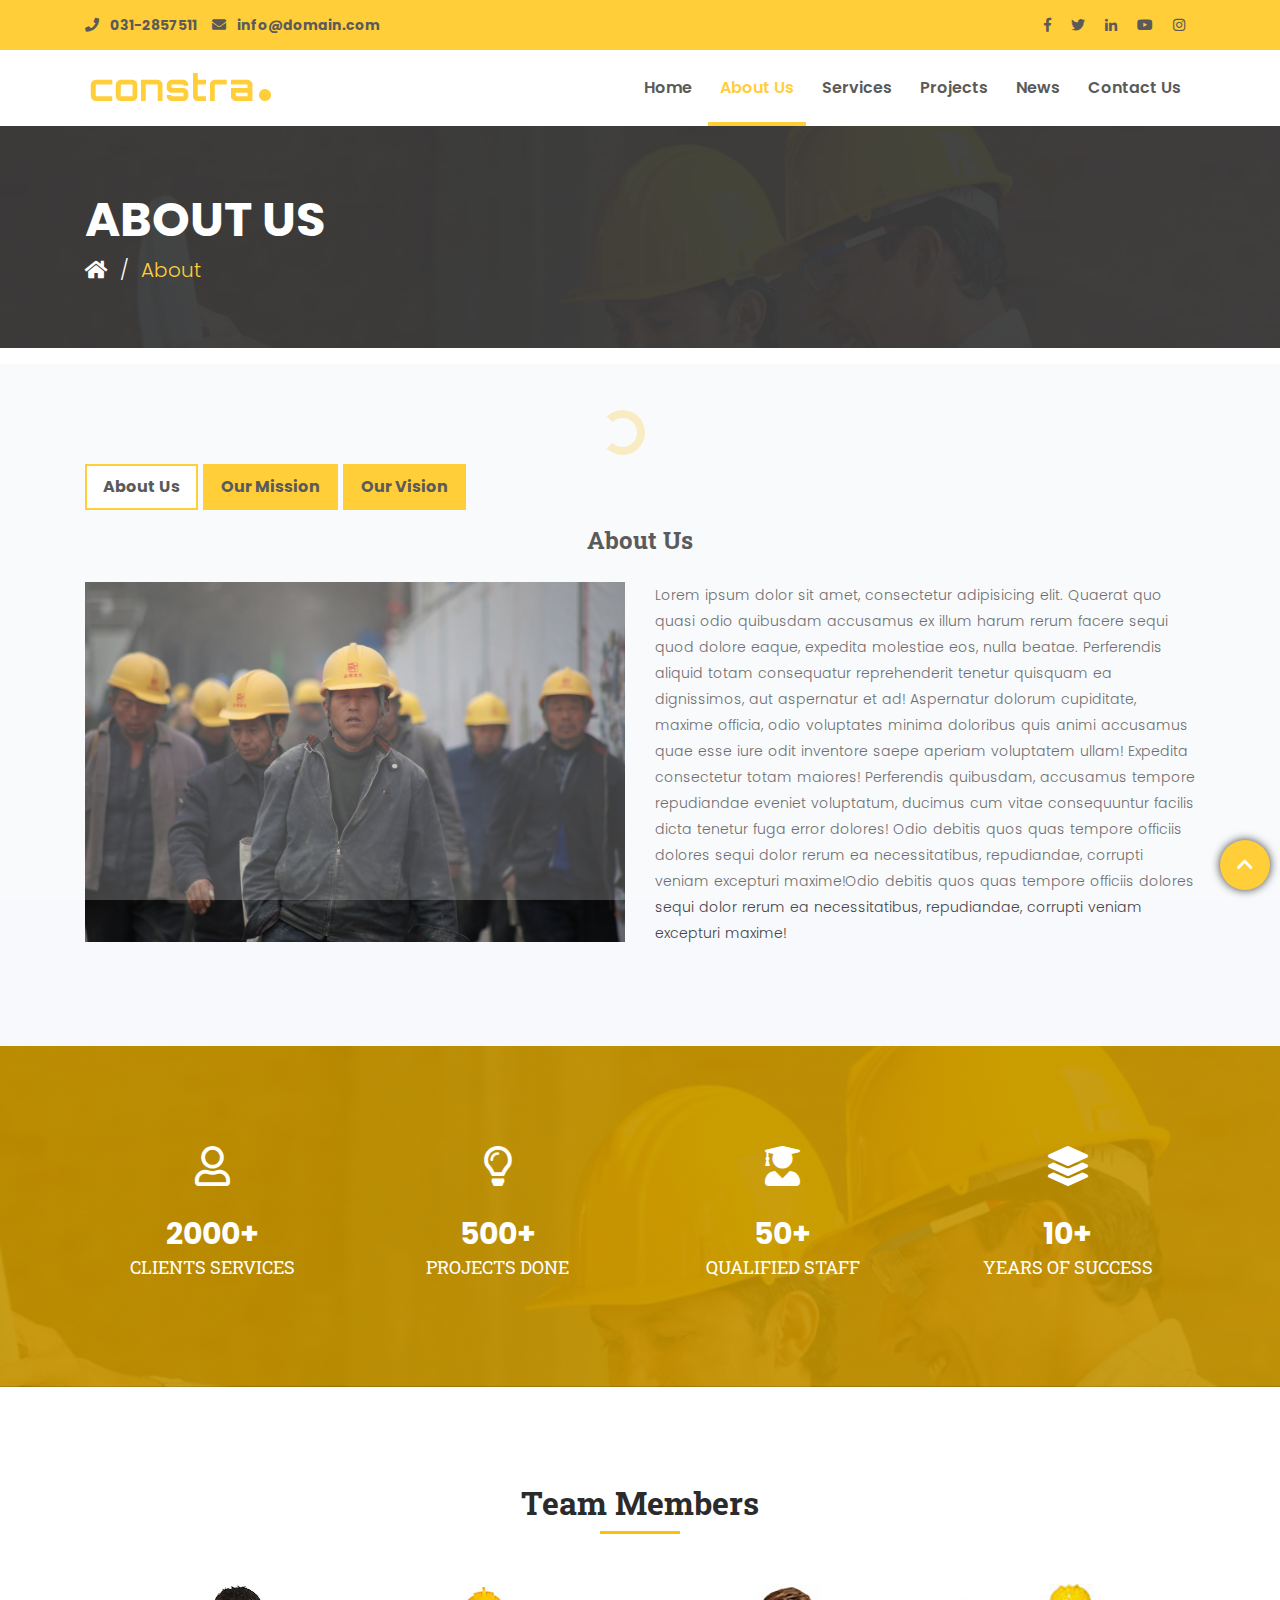
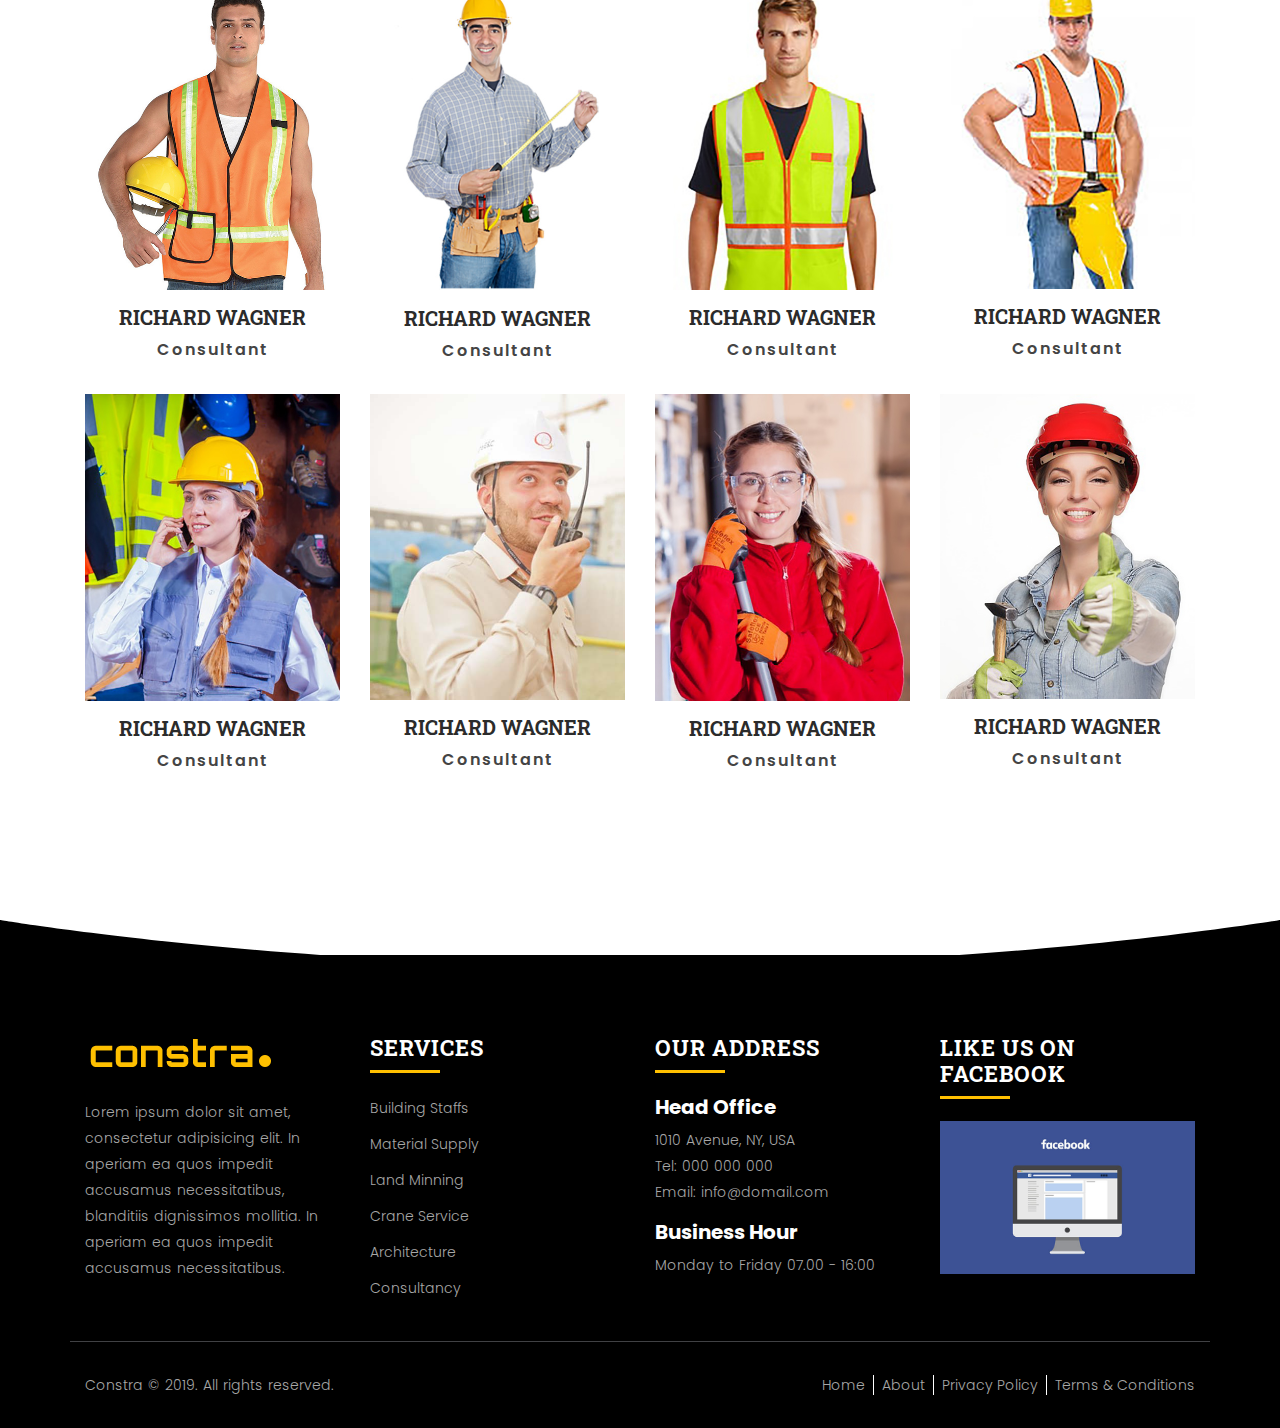
==== about.html @ 356d1ae6 "Upload My Construction Project" ====
<!DOCTYPE html>
<html lang="en">
<head>
	<!-- SITE TITLE -->
	<title>About | Constra - Construction HTML Template</title>
	<!-- Meta -->
	<meta charset="UTF-8">
	<meta http-equiv="X-UA-Compatible" content="IE=edge">
    <meta name="viewport" content="width=device-width, initial-scale=1, shrink-to-fit=no">
	<!-- The above 3 meta tags *must* come first in the head; any other head content must come *after* these tags -->
	<!--Favicon for this site -->
    <link rel="shortcut icon" type="text/css" href="assets/img/favicon.png">
	<!-- smoothbox CSS -->
	<link rel="stylesheet" href="assets/css/smoothbox.css">
    <!-- Latest Bootstrap min CSS -->
	<link rel="stylesheet" href="assets/css/bootstrap.min.css">
	<!-- Font Awesome CSS -->	
	<link rel="stylesheet" href="assets/css/all.min.css">
	<!-- owl.carousel CSS -->	
	<link rel="stylesheet" href="assets/css/owl.carousel.min.css">
	<!-- owl.theme.default CSS -->
	<link rel="stylesheet" href="assets/css/owl.theme.default.min.css">
	<!-- Style CSS -->
	<link rel="stylesheet" href="assets/css/styles.css">
	<!-- Responsive Style CSS -->
	<link rel="stylesheet" href="assets/css/responsive.css">
</head>

<body>
	
	<!-- preloader -->
	<div class="preloader">
		<div class="loader"></div>
	</div>

	<!-- Header Top Start -->
	<div class="header-top">
		<div class="container">
			<div class="row">
				<div class="col-lg-6">
					<div class="contact-top">
						<ul class="nav">
							<li><i class="fas fa-phone"></i> 031-2857511</li>
							<li><i class="fas fa-envelope"></i> info@domain.com</li>
						</ul>
					</div>
				</div>				
				<div class="col-lg-6">
					<div class="social">
						<ul class="nav justify-content-end">
							<li><a href=""><i class="fab fa-facebook-f"></i></a></li>
							<li><a href=""><i class="fab fa-twitter"></i></a></li>
							<li><a href=""><i class="fab fa-linkedin-in"></i></a></li>
							<li><a href=""><i class="fab fa-youtube"></i></a></li>
							<li><a href=""><i class="fab fa-instagram"></i></a></li>
						</ul>
					</div>
				</div>
			</div>
		</div>
	</div>
	<!-- Header Top End -->

	<!-- Start Navbar -->
	<nav class="navbar navbar-expand-lg navbar-light bg-faded site-navigation menu_dropdown">
	 <div class="container">
		  <a class="navbar-brand" href="#"><img src="assets/img/logo.png" alt=""></a>
		  <button class="navbar-toggler" type="button" data-toggle="collapse" data-target="#navbarSupportedContent" aria-controls="navbarSupportedContent" aria-expanded="false" aria-label="Toggle navigation">
		    <span class="navbar-toggler-icon"></span>
		  </button>

		  <div class="collapse navbar-collapse justify-content-end" id="navbarSupportedContent">
		    <ul class="navbar-nav ml-auto">
				<li class="nav-item"><a class="nav-link" href="index.html">Home</a></li>
				<li class="nav-item"><a class="nav-link" href="about.html">About Us</a></li>
				<li class="nav-item"><a class="nav-link" href="service.html">Services</a></li>
				<li class="nav-item"><a class="nav-link" href="projects.html">Projects</a></li>
				<!-- <li class="nav-item dropdown">
			        <a class="nav-link dropdown-toggle" href="portfolio.html" id="navbarDropdown" role="button" data-toggle="dropdown" aria-haspopup="true" aria-expanded="false">Portfolio</a>
			        <div class="dropdown-menu" aria-labelledby="navbarDropdown">
			          	<a class="dropdown-item" href="teacher.html">Teachers</a>
			            <div class="dropdown-divider"></div>
			            <a class="dropdown-item" href="faq.html">FAQ</a>
			            <div class="dropdown-divider"></div>
			            <a class="dropdown-item" href="testimonial.html">Testimonials</a>
			        </div>
			    </li> -->				  
				<li class="nav-item"><a class="nav-link" href="blog.html">News</a></li>
				<li class="nav-item"><a class="nav-link" href="contact.html">Contact Us</a></li>
		    </ul>
		  </div>
		</div>
	</nav>     
	<!-- End Navbar -->

	<!-- Page header banner section start -->
	<section id="header">
		<div class="header-overlay">
			<div class="container">
				<div class="breadcrumb-text">
					<h2>About Us</h2>
				</div><!-- /.end of breadcrumb-text -->
				<ol id="breadcrumb" class="breadcrumb">
					<li><a href="index.html"><i class="fas fa-home"></i></a></li>
					<li class="separator"> /</li>
					<li class="active">About</li>
				</ol>
			</div><!-- /.end of container -->
		</div><!-- /.end of overlay -->
	</section><!-- /#end of banner section -->
	<!-- Page header banner section end -->

	<section class="about-pills">
		<div class="container">
			<ul class="nav nav-pills mb-3 text-center" id="pills-tab" role="tablist">
			  <li class="nav-item">
			    <a class="nav-link active" id="pills-home-tab" data-toggle="pill" href="#pills-home" role="tab" aria-controls="pills-home" aria-selected="true">About Us</a>
			  </li>
			  <li class="nav-item">
			    <a class="nav-link" id="pills-profile-tab" data-toggle="pill" href="#pills-profile" role="tab" aria-controls="pills-profile" aria-selected="false">Our Mission</a>
			  </li>
			  <li class="nav-item">
			    <a class="nav-link" id="pills-contact-tab" data-toggle="pill" href="#pills-contact" role="tab" aria-controls="pills-contact" aria-selected="false">Our Vision</a>
			  </li>
			</ul>
			<div class="tab-content" id="pills-tabContent">
			  <div class="tab-pane fade show active" id="pills-home" role="tabpanel" aria-labelledby="pills-home-tab">
			  	<h3>About Us</h3>
			  	<div class="row">			  		
			  		<div class="col-lg-6">
			  			<div class="about-img">
			  				<img src="assets/img/bg1.jpg" alt="" class="img-fluid">
			  			</div>
			  		</div>
			  		<div class="col-lg-6">
			  			<div class="about-content">
			  				<p>Lorem ipsum dolor sit amet, consectetur adipisicing elit. Quaerat quo quasi odio quibusdam accusamus ex illum harum rerum facere sequi quod dolore eaque, expedita molestiae eos, nulla beatae. Perferendis aliquid totam consequatur reprehenderit tenetur quisquam ea dignissimos, aut aspernatur et ad! Aspernatur dolorum cupiditate, maxime officia, odio voluptates minima doloribus quis animi accusamus quae esse iure odit inventore saepe aperiam voluptatem ullam! Expedita consectetur totam maiores! Perferendis quibusdam, accusamus tempore repudiandae eveniet voluptatum, ducimus cum vitae consequuntur facilis dicta tenetur fuga error dolores! Odio debitis quos quas tempore officiis dolores sequi dolor rerum ea necessitatibus, repudiandae, corrupti veniam excepturi maxime!Odio debitis quos quas tempore officiis dolores sequi dolor rerum ea necessitatibus, repudiandae, corrupti veniam excepturi maxime!</p>
			  			</div>
			  		</div>
			  	</div>			  	
			  </div>
			  <div class="tab-pane fade" id="pills-profile" role="tabpanel" aria-labelledby="pills-profile-tab">
			  	<h3>Our Mission</h3>
			  	<div class="row">			  		
			  		<div class="col-lg-6">
			  			<div class="about-img">
			  				<img src="assets/img/bg2.jpg" alt="" class="img-fluid">
			  			</div>
			  		</div>
			  		<div class="col-lg-6">
			  			<div class="about-content">
			  				<p>Lorem ipsum dolor sit amet, consectetur adipisicing elit. Quaerat quo quasi odio quibusdam accusamus ex illum harum rerum facere sequi quod dolore eaque, expedita molestiae eos, nulla beatae. Perferendis aliquid totam consequatur reprehenderit tenetur quisquam ea dignissimos, aut aspernatur et ad! Aspernatur dolorum cupiditate, maxime officia, odio voluptates minima doloribus quis animi accusamus quae esse iure odit inventore saepe aperiam voluptatem ullam! Expedita consectetur totam maiores! Perferendis quibusdam, accusamus tempore repudiandae eveniet voluptatum, ducimus cum vitae consequuntur facilis dicta tenetur fuga error dolores! Odio debitis quos quas tempore officiis dolores sequi dolor rerum ea necessitatibus, repudiandae, corrupti veniam excepturi maxime!Odio debitis quos quas tempore officiis dolores sequi dolor rerum ea necessitatibus, repudiandae, corrupti veniam excepturi maxime!</p>
			  			</div>
			  		</div>
			  	</div>	
			  </div>
			  <div class="tab-pane fade" id="pills-contact" role="tabpanel" aria-labelledby="pills-contact-tab">
			  	<h3>Our Vision</h3>
			  	<div class="row">			  		
			  		<div class="col-lg-6">
			  			<div class="about-img">
			  				<img src="assets/img/bg3.jpg" alt="" class="img-fluid">
			  			</div>
			  		</div>
			  		<div class="col-lg-6">
			  			<div class="about-content">
			  				<p>Lorem ipsum dolor sit amet, consectetur adipisicing elit. Quaerat quo quasi odio quibusdam accusamus ex illum harum rerum facere sequi quod dolore eaque, expedita molestiae eos, nulla beatae. Perferendis aliquid totam consequatur reprehenderit tenetur quisquam ea dignissimos, aut aspernatur et ad! Aspernatur dolorum cupiditate, maxime officia, odio voluptates minima doloribus quis animi accusamus quae esse iure odit inventore saepe aperiam voluptatem ullam! Expedita consectetur totam maiores! Perferendis quibusdam, accusamus tempore repudiandae eveniet voluptatum, ducimus cum vitae consequuntur facilis dicta tenetur fuga error dolores! Odio debitis quos quas tempore officiis dolores sequi dolor rerum ea necessitatibus, repudiandae, corrupti veniam excepturi maxime!Odio debitis quos quas tempore officiis dolores sequi dolor rerum ea necessitatibus, repudiandae, corrupti veniam excepturi maxime!</p>
			  			</div>
			  		</div>
			  	</div>
			  </div>
			</div>
		</div>	
	</section>

	<div class="counters">
		<div class="container">
			<div class="row">
				<div class="col-lg-3">
					<div class="single-counter text-center">
						<p><i class="far fa-user"></i></p>
						<span class="counter">2000</span><span>+</span>
						<h3>Clients Services</h3>						
					</div>
				</div>
				<div class="col-lg-3">
					<div class="single-counter text-center">
						<p><i class="far fa-lightbulb"></i></p>
						<span class="counter">500</span><span>+</span>
						<h3>projects done</h3>						
					</div>
				</div>
				<div class="col-lg-3">
					<div class="single-counter text-center">
						<p><i class="fas fa-user-graduate"></i></p>
						<span class="counter">50</span><span>+</span>
						<h3>Qualified Staff</h3>						
					</div>
				</div>
				<div class="col-lg-3">
					<div class="single-counter text-center">
						<p><i class="fas fa-layer-group"></i></p>
						<span class="counter">10</span><span>+</span>
						<h3>years of success</h3>						
					</div>
				</div>
			</div>
		</div>
	</div>

	<section class="team-member">
		<div class="container">
			<div class="section-head text-center">
                <h1>Team Members</h1>
            </div>
			<div class="row">
				<div class="col-lg-3">
					<div class="single-team-member">
						<img src="assets/img/member-1.jpg" alt="Team Member Image" class="img-fluid">
						<div class="member-content text-center">
							<h3>Richard Wagner</h3>
							<span>Consultant</span>
						</div>
					</div>
				</div>
				<div class="col-lg-3">
					<div class="single-team-member">
						<img src="assets/img/member-2.jpg" alt="Team Member Image" class="img-fluid">
						<div class="member-content text-center">
							<h3>Richard Wagner</h3>
							<span>Consultant</span>
						</div>
					</div>
				</div>
				<div class="col-lg-3">
					<div class="single-team-member">
						<img src="assets/img/member-3.jpg" alt="Team Member Image" class="img-fluid">
						<div class="member-content text-center">
							<h3>Richard Wagner</h3>
							<span>Consultant</span>
						</div>
					</div>
				</div>
				<div class="col-lg-3">
					<div class="single-team-member">
						<img src="assets/img/member-4.jpg" alt="Team Member Image" class="img-fluid">
						<div class="member-content text-center">
							<h3>Richard Wagner</h3>
							<span>Consultant</span>
						</div>
					</div>
				</div>
				<div class="col-lg-3">
					<div class="single-team-member">
						<img src="assets/img/member-5.jpg" alt="Team Member Image" class="img-fluid">
						<div class="member-content text-center">
							<h3>Richard Wagner</h3>
							<span>Consultant</span>
						</div>
					</div>
				</div>
				<div class="col-lg-3">
					<div class="single-team-member">
						<img src="assets/img/member-6.jpg" alt="Team Member Image" class="img-fluid">
						<div class="member-content text-center">
							<h3>Richard Wagner</h3>
							<span>Consultant</span>
						</div>
					</div>
				</div>
				<div class="col-lg-3">
					<div class="single-team-member">
						<img src="assets/img/member-7.jpg" alt="Team Member Image" class="img-fluid">
						<div class="member-content text-center">
							<h3>Richard Wagner</h3>
							<span>Consultant</span>
						</div>
					</div>
				</div>
				<div class="col-lg-3">
					<div class="single-team-member">
						<img src="assets/img/member-8.jpg" alt="Team Member Image" class="img-fluid">
						<div class="member-content text-center">
							<h3>Richard Wagner</h3>
							<span>Consultant</span>
						</div>
					</div>
				</div>
			</div>
		</div>
	</section>

	<!-- Start Footer-->
	<section class="fff">
		<div class="f-top-svg"><svg xmlns="http://www.w3.org/2000/svg" class="cls-2" viewBox="0 0 1920 60"><path id="Path_52" data-name="Path 52" class="cls-1" d="M1920,70H0V0S417,70,960,70,1920,0,1920,0Z"></path></svg></div>
		<footer id="footer">
			<div class="container">
				<div class="row">
					<div class="col-lg-3">
						<div class="widget">
							<div class="footer-about">
								<img src="assets/img/logo.png" class="img-fluid" alt="Footer Logo">	
								<p>Lorem ipsum dolor sit amet, consectetur adipisicing elit. In aperiam ea quos impedit accusamus necessitatibus, blanditiis dignissimos mollitia. In aperiam ea quos impedit accusamus necessitatibus.</p>			
							</div>
						</div>
					</div>
					<div class="col-lg-3">
						<div class="widget">
							<h2 class="widget-title">Services</h2>
							<div class="footer-menu">
								<ul class="nav flex-column">
									<li class="nav-item">
										<a class="nav-link" href="single-service.html">Building Staffs</a>
									</li>
									<li class="nav-item">
										<a class="nav-link" href="single-service.html">Material Supply</a>
									</li>
									<li class="nav-item">
										<a class="nav-link" href="single-service.html">Land Minning</a>
									</li>
									<li class="nav-item">
										<a class="nav-link" href="single-service.html">Crane Service</a>
									</li>
									<li class="nav-item">
										<a class="nav-link" href="single-service.html">Architecture</a>
									</li>
									<li class="nav-item">
										<a class="nav-link" href="single-service.html">Consultancy</a>
									</li>
								</ul>
							</div>
						</div>
					</div>
					<div class="col-lg-3">
						<div class="widget">
							<h2 class="widget-title">Our Address</h2>
							<div class="footer-address">
								<h4>Head Office</h4>
								<p>1010 Avenue, NY, USA</p>
								<p>Tel: 000 000 000</p>
								<p>Email: info@domail.com</p>
								<h4 class="hour">Business Hour</h4>
								<p>Monday to Friday 07.00 - 16:00</p>
							</div>
						</div>
					</div>
					<div class="col-lg-3">
						<div class="widget">
							<h2 class="widget-title">Like Us On Facebook</h2>
							<div class="footer-events">
								<img src="assets/img/Facebook-page.jpg" alt="" class="img-fluid">
							</div>
							
						</div>
					</div>
				</div>
			</div>
			<div class="copyright">
				<div class="container">
					<div class="row">
						<div class="col-lg-6">
							<p>Constra © 2019. All rights reserved.</p>
						</div>
						<div class="col-lg-6 ml-0">
							<div class="footer-nav">
								<ul class="nav justify-content-end">
									<li><a href="index.html">Home</a></li>
									<li><a href="about.html">About</a></li>
									<li><a href="">Privacy Policy</a></li>
									<li class="last"><a href="">Terms & Conditions</a></li>
								</ul>
							</div>
						</div>
					</div>
				</div>
			</div>
		</footer>
	</section>
	<!-- End Footer-->

	<!-- Scroll Top-->
	<a href="#back-top" class="go-top"><i class="fas fa-chevron-up"></i></a>

	<!-- jQuery -->
	<script src="assets/js/jquery-2.2.4.min.js"></script>
	<!-- Latest compiled and minified Bootstrap -->
	<script src="assets/js/bootstrap.min.js"></script>
	<!-- js-owl.carousel -->
	<script src="assets/js/owl.carousel.min.js"></script>
	<!-- smoothbox js -->
	<script src="assets/js/smoothbox.jquery2.js"></script>
	<!-- js-counterup -->
	<script src="assets/js/jquery.counterup.min.js"></script>
	<!-- js-counterup waypoints -->
	<script src="assets/js/jquery.waypoints.min.js"></script>
	<!-- scripts js -->
	<script src="assets/js/scripts.js"></script>

</body>
</html>
---- assets/css/smoothbox.css ----
body, html {
    height:100%;
    width:100%;
}
.sb-prev:focus, .sb-next:focus, .sb-cancel:focus {
    outline: none;
    outline-offset: 0;
    text-decoration: none;
}
/* wrapper */
.smoothbox {
    position: fixed;
    top:0;
    left:0;
    background:rgb(0,0,0);
    background: rgba(0, 0, 0, 0.9);
    height:100%;
    width:100%;
    z-index: 99999;
}
/* wrapper after loading */
.sb-load {
    background:none;
}
/* vertical centering */
.smoothbox-table {
    top:0;
    height:100%;
    width:100%;
    display:table;
}
.smoothbox-centering {
    display:table-cell;
    vertical-align:middle;
    top:0;
    height:100%;
    width:100%;
}
/* horizontal centering & sizing */
.smoothbox-sizing {
    display:none;
    position: relative;
    margin: 0 auto;
    padding: 0px;
    width: 80%;
}
/* item wrapper */
.sb-items {
    margin: 0 auto;
    width: auto;
    padding: 0;
    list-style: none;    
    border-radius: 2px;
    display: table;
}
.sb-items:after {
    content: "";
    display: block;
    clear: both;
    visibility: hidden;
    line-height: 0;
    height: 0;
}
/* items */
.sb-item {
    left: 0;
    top:0;
    width: 100%;
    max-height: 80%;
    float: left;
    margin-right: -100%;
    position: relative;
    zoom: 1;
    border-radius: 2px;
    box-shadow: 0px 0px 0px 5px rgba(0, 0, 0, 1), 0px 0px 0px 6px #292929;
    -webkit-backface-visibility: hidden;
    -webkit-transition: all .4s ease-out;
    -moz-transition:all .4s ease-out;
    transition: all .4s ease-out;
}

.no-trans {
    -webkit-transition:none;
    -moz-transition:none;
    transition:none;
}

.sb-item img {
    max-width: 100%;
    max-height: 100%;
    display: block;
    border-radius: 2px;
    position: relative;
}
/* forward animation */
.sb-item-ani {
    top: 400px;
    opacity:0;
    -webkit-transform:scale(.5)rotate(25deg);
    -moz-transform:scale(.5)rotate(25deg);
    transform:scale(.5)rotate(25deg);
	-o-transform:scale(.5)rotate(25deg);
	-ms-transform:scale(.5)rotate(25deg);
}
/* back animation */
.sb-item-ani2 {
    top:400px;
    -webkit-transform:scale(.5) rotate(25deg);
    -moz-transform:scale(.5) rotate(25deg);
    transform:scale(.5) rotate(25deg);
	-o-transform:scale(.5) rotate(25deg);
	-ms-transform:scale(.5) rotate(25deg);
    opacity:0;
}
.sb-caption {
    position: absolute;
    bottom: 0px;
    width: 100%;
    background: rgb(0,0,0);
    background: rgba(0, 0, 0, 0.7);
    color: #fff;
    text-transform: capitalize;
    padding: 15px;
    line-height: 22px;
    box-sizing: border-box;
    -moz-box-sizing: border-box;
    z-index: 1;
    text-align: center;
    font-size: 14px;
    -ms-filter: "progid:DXImageTransform.Microsoft.Alpha(Opacity=80)";
    font-weight: 600;
}
/* buttons */
.sb-nav {
    position:absolute;
    top: 10px;
    width: 100%;
    margin: 0 auto;
    display: none;
    z-index: 10;
    text-align: center;
    opacity: .5;
    -ms-filter: "progid:DXImageTransform.Microsoft.Alpha(Opacity=50)";
    filter: alpha(opacity=50);
    font-size: 0;
    -webkit-transition:all .15s ease-out;
    -moz-transition:all .15s ease-out;
    transition:all .15s ease-out;
	-o-transition:all .15s ease-out;
	-ms-transition:all .15s ease-out;
    zoom:1;
}
.sb-nav:hover {
    opacity:1;
    -ms-filter: "progid:DXImageTransform.Microsoft.Alpha(Opacity=100)";
    filter: alpha(opacity=100);
}

.sb-prev, .sb-next, .sb-cancel {
    display: inline-block;
    background:rgb(0,0,0);
    background: rgba(0, 0, 0, 0.9);
    position: relative;
    zoom:1;
    outline:none;
    margin-right:1px;
    color: #fff!important;
    width: 50px;
    height: 35px;
    text-align: center;
    text-decoration: none;
    font-size: 21px;
    font-weight: bold;
    line-height: 33px;
    -webkit-transition:all .15s ease-out;
    -moz-transition:all .15s ease-out;
    transition:all .15s ease-out;
	-o-transition:all .15s ease-out;
	-ms-transition:all .15s ease-out;
}
.sb-prev {border-radius: 15px 0 0 15px;}
.sb-next {border-radius: 0 15px 15px 0;}
.sb-nav a:hover {
    background: #fff;
    color: #000!important;
	text-decoration: none;
}
.sb-cancel:hover {
    background:#820001;
}
@media (max-width:480px){
	.sb-caption {
		bottom: -125px;
		padding: 1em;
	}
}
@media (max-width:320px){
	.sb-caption {
		font-size: 12px;
	}
}
---- assets/css/all.min.css ----
/*!
 * Font Awesome Free 5.3.1 by @fontawesome - https://fontawesome.com
 * License - https://fontawesome.com/license/free (Icons: CC BY 4.0, Fonts: SIL OFL 1.1, Code: MIT License)
 */
.fa,.fab,.fal,.far,.fas{-moz-osx-font-smoothing:grayscale;-webkit-font-smoothing:antialiased;display:inline-block;font-style:normal;font-variant:normal;text-rendering:auto;line-height:1}.fa-lg{font-size:1.33333em;line-height:.75em;vertical-align:-.0667em}.fa-xs{font-size:.75em}.fa-sm{font-size:.875em}.fa-1x{font-size:1em}.fa-2x{font-size:2em}.fa-3x{font-size:3em}.fa-4x{font-size:4em}.fa-5x{font-size:5em}.fa-6x{font-size:6em}.fa-7x{font-size:7em}.fa-8x{font-size:8em}.fa-9x{font-size:9em}.fa-10x{font-size:10em}.fa-fw{text-align:center;width:1.25em}.fa-ul{list-style-type:none;margin-left:2.5em;padding-left:0}.fa-ul>li{position:relative}.fa-li{left:-2em;position:absolute;text-align:center;width:2em;line-height:inherit}.fa-border{border:.08em solid #eee;border-radius:.1em;padding:.2em .25em .15em}.fa-pull-left{float:left}.fa-pull-right{float:right}.fa.fa-pull-left,.fab.fa-pull-left,.fal.fa-pull-left,.far.fa-pull-left,.fas.fa-pull-left{margin-right:.3em}.fa.fa-pull-right,.fab.fa-pull-right,.fal.fa-pull-right,.far.fa-pull-right,.fas.fa-pull-right{margin-left:.3em}.fa-spin{animation:fa-spin 2s infinite linear}.fa-pulse{animation:fa-spin 1s infinite steps(8)}@keyframes fa-spin{0%{transform:rotate(0deg)}to{transform:rotate(1turn)}}.fa-rotate-90{-ms-filter:"progid:DXImageTransform.Microsoft.BasicImage(rotation=1)";transform:rotate(90deg)}.fa-rotate-180{-ms-filter:"progid:DXImageTransform.Microsoft.BasicImage(rotation=2)";transform:rotate(180deg)}.fa-rotate-270{-ms-filter:"progid:DXImageTransform.Microsoft.BasicImage(rotation=3)";transform:rotate(270deg)}.fa-flip-horizontal{-ms-filter:"progid:DXImageTransform.Microsoft.BasicImage(rotation=0, mirror=1)";transform:scaleX(-1)}.fa-flip-vertical{transform:scaleY(-1)}.fa-flip-horizontal.fa-flip-vertical,.fa-flip-vertical{-ms-filter:"progid:DXImageTransform.Microsoft.BasicImage(rotation=2, mirror=1)"}.fa-flip-horizontal.fa-flip-vertical{transform:scale(-1)}:root .fa-flip-horizontal,:root .fa-flip-vertical,:root .fa-rotate-90,:root .fa-rotate-180,:root .fa-rotate-270{-webkit-filter:none;filter:none}.fa-stack{display:inline-block;height:2em;line-height:2em;position:relative;vertical-align:middle;width:2em}.fa-stack-1x,.fa-stack-2x{left:0;position:absolute;text-align:center;width:100%}.fa-stack-1x{line-height:inherit}.fa-stack-2x{font-size:2em}.fa-inverse{color:#fff}.fa-500px:before{content:"\f26e"}.fa-accessible-icon:before{content:"\f368"}.fa-accusoft:before{content:"\f369"}.fa-ad:before{content:"\f641"}.fa-address-book:before{content:"\f2b9"}.fa-address-card:before{content:"\f2bb"}.fa-adjust:before{content:"\f042"}.fa-adn:before{content:"\f170"}.fa-adversal:before{content:"\f36a"}.fa-affiliatetheme:before{content:"\f36b"}.fa-air-freshener:before{content:"\f5d0"}.fa-algolia:before{content:"\f36c"}.fa-align-center:before{content:"\f037"}.fa-align-justify:before{content:"\f039"}.fa-align-left:before{content:"\f036"}.fa-align-right:before{content:"\f038"}.fa-alipay:before{content:"\f642"}.fa-allergies:before{content:"\f461"}.fa-amazon:before{content:"\f270"}.fa-amazon-pay:before{content:"\f42c"}.fa-ambulance:before{content:"\f0f9"}.fa-american-sign-language-interpreting:before{content:"\f2a3"}.fa-amilia:before{content:"\f36d"}.fa-anchor:before{content:"\f13d"}.fa-android:before{content:"\f17b"}.fa-angellist:before{content:"\f209"}.fa-angle-double-down:before{content:"\f103"}.fa-angle-double-left:before{content:"\f100"}.fa-angle-double-right:before{content:"\f101"}.fa-angle-double-up:before{content:"\f102"}.fa-angle-down:before{content:"\f107"}.fa-angle-left:before{content:"\f104"}.fa-angle-right:before{content:"\f105"}.fa-angle-up:before{content:"\f106"}.fa-angry:before{content:"\f556"}.fa-angrycreative:before{content:"\f36e"}.fa-angular:before{content:"\f420"}.fa-ankh:before{content:"\f644"}.fa-app-store:before{content:"\f36f"}.fa-app-store-ios:before{content:"\f370"}.fa-apper:before{content:"\f371"}.fa-apple:before{content:"\f179"}.fa-apple-alt:before{content:"\f5d1"}.fa-apple-pay:before{content:"\f415"}.fa-archive:before{content:"\f187"}.fa-archway:before{content:"\f557"}.fa-arrow-alt-circle-down:before{content:"\f358"}.fa-arrow-alt-circle-left:before{content:"\f359"}.fa-arrow-alt-circle-right:before{content:"\f35a"}.fa-arrow-alt-circle-up:before{content:"\f35b"}.fa-arrow-circle-down:before{content:"\f0ab"}.fa-arrow-circle-left:before{content:"\f0a8"}.fa-arrow-circle-right:before{content:"\f0a9"}.fa-arrow-circle-up:before{content:"\f0aa"}.fa-arrow-down:before{content:"\f063"}.fa-arrow-left:before{content:"\f060"}.fa-arrow-right:before{content:"\f061"}.fa-arrow-up:before{content:"\f062"}.fa-arrows-alt:before{content:"\f0b2"}.fa-arrows-alt-h:before{content:"\f337"}.fa-arrows-alt-v:before{content:"\f338"}.fa-assistive-listening-systems:before{content:"\f2a2"}.fa-asterisk:before{content:"\f069"}.fa-asymmetrik:before{content:"\f372"}.fa-at:before{content:"\f1fa"}.fa-atlas:before{content:"\f558"}.fa-atom:before{content:"\f5d2"}.fa-audible:before{content:"\f373"}.fa-audio-description:before{content:"\f29e"}.fa-autoprefixer:before{content:"\f41c"}.fa-avianex:before{content:"\f374"}.fa-aviato:before{content:"\f421"}.fa-award:before{content:"\f559"}.fa-aws:before{content:"\f375"}.fa-backspace:before{content:"\f55a"}.fa-backward:before{content:"\f04a"}.fa-balance-scale:before{content:"\f24e"}.fa-ban:before{content:"\f05e"}.fa-band-aid:before{content:"\f462"}.fa-bandcamp:before{content:"\f2d5"}.fa-barcode:before{content:"\f02a"}.fa-bars:before{content:"\f0c9"}.fa-baseball-ball:before{content:"\f433"}.fa-basketball-ball:before{content:"\f434"}.fa-bath:before{content:"\f2cd"}.fa-battery-empty:before{content:"\f244"}.fa-battery-full:before{content:"\f240"}.fa-battery-half:before{content:"\f242"}.fa-battery-quarter:before{content:"\f243"}.fa-battery-three-quarters:before{content:"\f241"}.fa-bed:before{content:"\f236"}.fa-beer:before{content:"\f0fc"}.fa-behance:before{content:"\f1b4"}.fa-behance-square:before{content:"\f1b5"}.fa-bell:before{content:"\f0f3"}.fa-bell-slash:before{content:"\f1f6"}.fa-bezier-curve:before{content:"\f55b"}.fa-bible:before{content:"\f647"}.fa-bicycle:before{content:"\f206"}.fa-bimobject:before{content:"\f378"}.fa-binoculars:before{content:"\f1e5"}.fa-birthday-cake:before{content:"\f1fd"}.fa-bitbucket:before{content:"\f171"}.fa-bitcoin:before{content:"\f379"}.fa-bity:before{content:"\f37a"}.fa-black-tie:before{content:"\f27e"}.fa-blackberry:before{content:"\f37b"}.fa-blender:before{content:"\f517"}.fa-blind:before{content:"\f29d"}.fa-blogger:before{content:"\f37c"}.fa-blogger-b:before{content:"\f37d"}.fa-bluetooth:before{content:"\f293"}.fa-bluetooth-b:before{content:"\f294"}.fa-bold:before{content:"\f032"}.fa-bolt:before{content:"\f0e7"}.fa-bomb:before{content:"\f1e2"}.fa-bone:before{content:"\f5d7"}.fa-bong:before{content:"\f55c"}.fa-book:before{content:"\f02d"}.fa-book-open:before{content:"\f518"}.fa-book-reader:before{content:"\f5da"}.fa-bookmark:before{content:"\f02e"}.fa-bowling-ball:before{content:"\f436"}.fa-box:before{content:"\f466"}.fa-box-open:before{content:"\f49e"}.fa-boxes:before{content:"\f468"}.fa-braille:before{content:"\f2a1"}.fa-brain:before{content:"\f5dc"}.fa-briefcase:before{content:"\f0b1"}.fa-briefcase-medical:before{content:"\f469"}.fa-broadcast-tower:before{content:"\f519"}.fa-broom:before{content:"\f51a"}.fa-brush:before{content:"\f55d"}.fa-btc:before{content:"\f15a"}.fa-bug:before{content:"\f188"}.fa-building:before{content:"\f1ad"}.fa-bullhorn:before{content:"\f0a1"}.fa-bullseye:before{content:"\f140"}.fa-burn:before{content:"\f46a"}.fa-buromobelexperte:before{content:"\f37f"}.fa-bus:before{content:"\f207"}.fa-bus-alt:before{content:"\f55e"}.fa-business-time:before{content:"\f64a"}.fa-buysellads:before{content:"\f20d"}.fa-calculator:before{content:"\f1ec"}.fa-calendar:before{content:"\f133"}.fa-calendar-alt:before{content:"\f073"}.fa-calendar-check:before{content:"\f274"}.fa-calendar-minus:before{content:"\f272"}.fa-calendar-plus:before{content:"\f271"}.fa-calendar-times:before{content:"\f273"}.fa-camera:before{content:"\f030"}.fa-camera-retro:before{content:"\f083"}.fa-cannabis:before{content:"\f55f"}.fa-capsules:before{content:"\f46b"}.fa-car:before{content:"\f1b9"}.fa-car-alt:before{content:"\f5de"}.fa-car-battery:before{content:"\f5df"}.fa-car-crash:before{content:"\f5e1"}.fa-car-side:before{content:"\f5e4"}.fa-caret-down:before{content:"\f0d7"}.fa-caret-left:before{content:"\f0d9"}.fa-caret-right:before{content:"\f0da"}.fa-caret-square-down:before{content:"\f150"}.fa-caret-square-left:before{content:"\f191"}.fa-caret-square-right:before{content:"\f152"}.fa-caret-square-up:before{content:"\f151"}.fa-caret-up:before{content:"\f0d8"}.fa-cart-arrow-down:before{content:"\f218"}.fa-cart-plus:before{content:"\f217"}.fa-cc-amazon-pay:before{content:"\f42d"}.fa-cc-amex:before{content:"\f1f3"}.fa-cc-apple-pay:before{content:"\f416"}.fa-cc-diners-club:before{content:"\f24c"}.fa-cc-discover:before{content:"\f1f2"}.fa-cc-jcb:before{content:"\f24b"}.fa-cc-mastercard:before{content:"\f1f1"}.fa-cc-paypal:before{content:"\f1f4"}.fa-cc-stripe:before{content:"\f1f5"}.fa-cc-visa:before{content:"\f1f0"}.fa-centercode:before{content:"\f380"}.fa-certificate:before{content:"\f0a3"}.fa-chalkboard:before{content:"\f51b"}.fa-chalkboard-teacher:before{content:"\f51c"}.fa-charging-station:before{content:"\f5e7"}.fa-chart-area:before{content:"\f1fe"}.fa-chart-bar:before{content:"\f080"}.fa-chart-line:before{content:"\f201"}.fa-chart-pie:before{content:"\f200"}.fa-check:before{content:"\f00c"}.fa-check-circle:before{content:"\f058"}.fa-check-double:before{content:"\f560"}.fa-check-square:before{content:"\f14a"}.fa-chess:before{content:"\f439"}.fa-chess-bishop:before{content:"\f43a"}.fa-chess-board:before{content:"\f43c"}.fa-chess-king:before{content:"\f43f"}.fa-chess-knight:before{content:"\f441"}.fa-chess-pawn:before{content:"\f443"}.fa-chess-queen:before{content:"\f445"}.fa-chess-rook:before{content:"\f447"}.fa-chevron-circle-down:before{content:"\f13a"}.fa-chevron-circle-left:before{content:"\f137"}.fa-chevron-circle-right:before{content:"\f138"}.fa-chevron-circle-up:before{content:"\f139"}.fa-chevron-down:before{content:"\f078"}.fa-chevron-left:before{content:"\f053"}.fa-chevron-right:before{content:"\f054"}.fa-chevron-up:before{content:"\f077"}.fa-child:before{content:"\f1ae"}.fa-chrome:before{content:"\f268"}.fa-church:before{content:"\f51d"}.fa-circle:before{content:"\f111"}.fa-circle-notch:before{content:"\f1ce"}.fa-city:before{content:"\f64f"}.fa-clipboard:before{content:"\f328"}.fa-clipboard-check:before{content:"\f46c"}.fa-clipboard-list:before{content:"\f46d"}.fa-clock:before{content:"\f017"}.fa-clone:before{content:"\f24d"}.fa-closed-captioning:before{content:"\f20a"}.fa-cloud:before{content:"\f0c2"}.fa-cloud-download-alt:before{content:"\f381"}.fa-cloud-upload-alt:before{content:"\f382"}.fa-cloudscale:before{content:"\f383"}.fa-cloudsmith:before{content:"\f384"}.fa-cloudversify:before{content:"\f385"}.fa-cocktail:before{content:"\f561"}.fa-code:before{content:"\f121"}.fa-code-branch:before{content:"\f126"}.fa-codepen:before{content:"\f1cb"}.fa-codiepie:before{content:"\f284"}.fa-coffee:before{content:"\f0f4"}.fa-cog:before{content:"\f013"}.fa-cogs:before{content:"\f085"}.fa-coins:before{content:"\f51e"}.fa-columns:before{content:"\f0db"}.fa-comment:before{content:"\f075"}.fa-comment-alt:before{content:"\f27a"}.fa-comment-dollar:before{content:"\f651"}.fa-comment-dots:before{content:"\f4ad"}.fa-comment-slash:before{content:"\f4b3"}.fa-comments:before{content:"\f086"}.fa-comments-dollar:before{content:"\f653"}.fa-compact-disc:before{content:"\f51f"}.fa-compass:before{content:"\f14e"}.fa-compress:before{content:"\f066"}.fa-concierge-bell:before{content:"\f562"}.fa-connectdevelop:before{content:"\f20e"}.fa-contao:before{content:"\f26d"}.fa-cookie:before{content:"\f563"}.fa-cookie-bite:before{content:"\f564"}.fa-copy:before{content:"\f0c5"}.fa-copyright:before{content:"\f1f9"}.fa-couch:before{content:"\f4b8"}.fa-cpanel:before{content:"\f388"}.fa-creative-commons:before{content:"\f25e"}.fa-creative-commons-by:before{content:"\f4e7"}.fa-creative-commons-nc:before{content:"\f4e8"}.fa-creative-commons-nc-eu:before{content:"\f4e9"}.fa-creative-commons-nc-jp:before{content:"\f4ea"}.fa-creative-commons-nd:before{content:"\f4eb"}.fa-creative-commons-pd:before{content:"\f4ec"}.fa-creative-commons-pd-alt:before{content:"\f4ed"}.fa-creative-commons-remix:before{content:"\f4ee"}.fa-creative-commons-sa:before{content:"\f4ef"}.fa-creative-commons-sampling:before{content:"\f4f0"}.fa-creative-commons-sampling-plus:before{content:"\f4f1"}.fa-creative-commons-share:before{content:"\f4f2"}.fa-credit-card:before{content:"\f09d"}.fa-crop:before{content:"\f125"}.fa-crop-alt:before{content:"\f565"}.fa-cross:before{content:"\f654"}.fa-crosshairs:before{content:"\f05b"}.fa-crow:before{content:"\f520"}.fa-crown:before{content:"\f521"}.fa-css3:before{content:"\f13c"}.fa-css3-alt:before{content:"\f38b"}.fa-cube:before{content:"\f1b2"}.fa-cubes:before{content:"\f1b3"}.fa-cut:before{content:"\f0c4"}.fa-cuttlefish:before{content:"\f38c"}.fa-d-and-d:before{content:"\f38d"}.fa-dashcube:before{content:"\f210"}.fa-database:before{content:"\f1c0"}.fa-deaf:before{content:"\f2a4"}.fa-delicious:before{content:"\f1a5"}.fa-deploydog:before{content:"\f38e"}.fa-deskpro:before{content:"\f38f"}.fa-desktop:before{content:"\f108"}.fa-deviantart:before{content:"\f1bd"}.fa-dharmachakra:before{content:"\f655"}.fa-diagnoses:before{content:"\f470"}.fa-dice:before{content:"\f522"}.fa-dice-five:before{content:"\f523"}.fa-dice-four:before{content:"\f524"}.fa-dice-one:before{content:"\f525"}.fa-dice-six:before{content:"\f526"}.fa-dice-three:before{content:"\f527"}.fa-dice-two:before{content:"\f528"}.fa-digg:before{content:"\f1a6"}.fa-digital-ocean:before{content:"\f391"}.fa-digital-tachograph:before{content:"\f566"}.fa-directions:before{content:"\f5eb"}.fa-discord:before{content:"\f392"}.fa-discourse:before{content:"\f393"}.fa-divide:before{content:"\f529"}.fa-dizzy:before{content:"\f567"}.fa-dna:before{content:"\f471"}.fa-dochub:before{content:"\f394"}.fa-docker:before{content:"\f395"}.fa-dollar-sign:before{content:"\f155"}.fa-dolly:before{content:"\f472"}.fa-dolly-flatbed:before{content:"\f474"}.fa-donate:before{content:"\f4b9"}.fa-door-closed:before{content:"\f52a"}.fa-door-open:before{content:"\f52b"}.fa-dot-circle:before{content:"\f192"}.fa-dove:before{content:"\f4ba"}.fa-download:before{content:"\f019"}.fa-draft2digital:before{content:"\f396"}.fa-drafting-compass:before{content:"\f568"}.fa-draw-polygon:before{content:"\f5ee"}.fa-dribbble:before{content:"\f17d"}.fa-dribbble-square:before{content:"\f397"}.fa-dropbox:before{content:"\f16b"}.fa-drum:before{content:"\f569"}.fa-drum-steelpan:before{content:"\f56a"}.fa-drupal:before{content:"\f1a9"}.fa-dumbbell:before{content:"\f44b"}.fa-dyalog:before{content:"\f399"}.fa-earlybirds:before{content:"\f39a"}.fa-ebay:before{content:"\f4f4"}.fa-edge:before{content:"\f282"}.fa-edit:before{content:"\f044"}.fa-eject:before{content:"\f052"}.fa-elementor:before{content:"\f430"}.fa-ellipsis-h:before{content:"\f141"}.fa-ellipsis-v:before{content:"\f142"}.fa-ello:before{content:"\f5f1"}.fa-ember:before{content:"\f423"}.fa-empire:before{content:"\f1d1"}.fa-envelope:before{content:"\f0e0"}.fa-envelope-open:before{content:"\f2b6"}.fa-envelope-open-text:before{content:"\f658"}.fa-envelope-square:before{content:"\f199"}.fa-envira:before{content:"\f299"}.fa-equals:before{content:"\f52c"}.fa-eraser:before{content:"\f12d"}.fa-erlang:before{content:"\f39d"}.fa-ethereum:before{content:"\f42e"}.fa-etsy:before{content:"\f2d7"}.fa-euro-sign:before{content:"\f153"}.fa-exchange-alt:before{content:"\f362"}.fa-exclamation:before{content:"\f12a"}.fa-exclamation-circle:before{content:"\f06a"}.fa-exclamation-triangle:before{content:"\f071"}.fa-expand:before{content:"\f065"}.fa-expand-arrows-alt:before{content:"\f31e"}.fa-expeditedssl:before{content:"\f23e"}.fa-external-link-alt:before{content:"\f35d"}.fa-external-link-square-alt:before{content:"\f360"}.fa-eye:before{content:"\f06e"}.fa-eye-dropper:before{content:"\f1fb"}.fa-eye-slash:before{content:"\f070"}.fa-facebook:before{content:"\f09a"}.fa-facebook-f:before{content:"\f39e"}.fa-facebook-messenger:before{content:"\f39f"}.fa-facebook-square:before{content:"\f082"}.fa-fast-backward:before{content:"\f049"}.fa-fast-forward:before{content:"\f050"}.fa-fax:before{content:"\f1ac"}.fa-feather:before{content:"\f52d"}.fa-feather-alt:before{content:"\f56b"}.fa-female:before{content:"\f182"}.fa-fighter-jet:before{content:"\f0fb"}.fa-file:before{content:"\f15b"}.fa-file-alt:before{content:"\f15c"}.fa-file-archive:before{content:"\f1c6"}.fa-file-audio:before{content:"\f1c7"}.fa-file-code:before{content:"\f1c9"}.fa-file-contract:before{content:"\f56c"}.fa-file-download:before{content:"\f56d"}.fa-file-excel:before{content:"\f1c3"}.fa-file-export:before{content:"\f56e"}.fa-file-image:before{content:"\f1c5"}.fa-file-import:before{content:"\f56f"}.fa-file-invoice:before{content:"\f570"}.fa-file-invoice-dollar:before{content:"\f571"}.fa-file-medical:before{content:"\f477"}.fa-file-medical-alt:before{content:"\f478"}.fa-file-pdf:before{content:"\f1c1"}.fa-file-powerpoint:before{content:"\f1c4"}.fa-file-prescription:before{content:"\f572"}.fa-file-signature:before{content:"\f573"}.fa-file-upload:before{content:"\f574"}.fa-file-video:before{content:"\f1c8"}.fa-file-word:before{content:"\f1c2"}.fa-fill:before{content:"\f575"}.fa-fill-drip:before{content:"\f576"}.fa-film:before{content:"\f008"}.fa-filter:before{content:"\f0b0"}.fa-fingerprint:before{content:"\f577"}.fa-fire:before{content:"\f06d"}.fa-fire-extinguisher:before{content:"\f134"}.fa-firefox:before{content:"\f269"}.fa-first-aid:before{content:"\f479"}.fa-first-order:before{content:"\f2b0"}.fa-first-order-alt:before{content:"\f50a"}.fa-firstdraft:before{content:"\f3a1"}.fa-fish:before{content:"\f578"}.fa-flag:before{content:"\f024"}.fa-flag-checkered:before{content:"\f11e"}.fa-flask:before{content:"\f0c3"}.fa-flickr:before{content:"\f16e"}.fa-flipboard:before{content:"\f44d"}.fa-flushed:before{content:"\f579"}.fa-fly:before{content:"\f417"}.fa-folder:before{content:"\f07b"}.fa-folder-minus:before{content:"\f65d"}.fa-folder-open:before{content:"\f07c"}.fa-folder-plus:before{content:"\f65e"}.fa-font:before{content:"\f031"}.fa-font-awesome:before{content:"\f2b4"}.fa-font-awesome-alt:before{content:"\f35c"}.fa-font-awesome-flag:before{content:"\f425"}.fa-font-awesome-logo-full:before{content:"\f4e6"}.fa-fonticons:before{content:"\f280"}.fa-fonticons-fi:before{content:"\f3a2"}.fa-football-ball:before{content:"\f44e"}.fa-fort-awesome:before{content:"\f286"}.fa-fort-awesome-alt:before{content:"\f3a3"}.fa-forumbee:before{content:"\f211"}.fa-forward:before{content:"\f04e"}.fa-foursquare:before{content:"\f180"}.fa-free-code-camp:before{content:"\f2c5"}.fa-freebsd:before{content:"\f3a4"}.fa-frog:before{content:"\f52e"}.fa-frown:before{content:"\f119"}.fa-frown-open:before{content:"\f57a"}.fa-fulcrum:before{content:"\f50b"}.fa-funnel-dollar:before{content:"\f662"}.fa-futbol:before{content:"\f1e3"}.fa-galactic-republic:before{content:"\f50c"}.fa-galactic-senate:before{content:"\f50d"}.fa-gamepad:before{content:"\f11b"}.fa-gas-pump:before{content:"\f52f"}.fa-gavel:before{content:"\f0e3"}.fa-gem:before{content:"\f3a5"}.fa-genderless:before{content:"\f22d"}.fa-get-pocket:before{content:"\f265"}.fa-gg:before{content:"\f260"}.fa-gg-circle:before{content:"\f261"}.fa-gift:before{content:"\f06b"}.fa-git:before{content:"\f1d3"}.fa-git-square:before{content:"\f1d2"}.fa-github:before{content:"\f09b"}.fa-github-alt:before{content:"\f113"}.fa-github-square:before{content:"\f092"}.fa-gitkraken:before{content:"\f3a6"}.fa-gitlab:before{content:"\f296"}.fa-gitter:before{content:"\f426"}.fa-glass-martini:before{content:"\f000"}.fa-glass-martini-alt:before{content:"\f57b"}.fa-glasses:before{content:"\f530"}.fa-glide:before{content:"\f2a5"}.fa-glide-g:before{content:"\f2a6"}.fa-globe:before{content:"\f0ac"}.fa-globe-africa:before{content:"\f57c"}.fa-globe-americas:before{content:"\f57d"}.fa-globe-asia:before{content:"\f57e"}.fa-gofore:before{content:"\f3a7"}.fa-golf-ball:before{content:"\f450"}.fa-goodreads:before{content:"\f3a8"}.fa-goodreads-g:before{content:"\f3a9"}.fa-google:before{content:"\f1a0"}.fa-google-drive:before{content:"\f3aa"}.fa-google-play:before{content:"\f3ab"}.fa-google-plus:before{content:"\f2b3"}.fa-google-plus-g:before{content:"\f0d5"}.fa-google-plus-square:before{content:"\f0d4"}.fa-google-wallet:before{content:"\f1ee"}.fa-gopuram:before{content:"\f664"}.fa-graduation-cap:before{content:"\f19d"}.fa-gratipay:before{content:"\f184"}.fa-grav:before{content:"\f2d6"}.fa-greater-than:before{content:"\f531"}.fa-greater-than-equal:before{content:"\f532"}.fa-grimace:before{content:"\f57f"}.fa-grin:before{content:"\f580"}.fa-grin-alt:before{content:"\f581"}.fa-grin-beam:before{content:"\f582"}.fa-grin-beam-sweat:before{content:"\f583"}.fa-grin-hearts:before{content:"\f584"}.fa-grin-squint:before{content:"\f585"}.fa-grin-squint-tears:before{content:"\f586"}.fa-grin-stars:before{content:"\f587"}.fa-grin-tears:before{content:"\f588"}.fa-grin-tongue:before{content:"\f589"}.fa-grin-tongue-squint:before{content:"\f58a"}.fa-grin-tongue-wink:before{content:"\f58b"}.fa-grin-wink:before{content:"\f58c"}.fa-grip-horizontal:before{content:"\f58d"}.fa-grip-vertical:before{content:"\f58e"}.fa-gripfire:before{content:"\f3ac"}.fa-grunt:before{content:"\f3ad"}.fa-gulp:before{content:"\f3ae"}.fa-h-square:before{content:"\f0fd"}.fa-hacker-news:before{content:"\f1d4"}.fa-hacker-news-square:before{content:"\f3af"}.fa-hackerrank:before{content:"\f5f7"}.fa-hamsa:before{content:"\f665"}.fa-hand-holding:before{content:"\f4bd"}.fa-hand-holding-heart:before{content:"\f4be"}.fa-hand-holding-usd:before{content:"\f4c0"}.fa-hand-lizard:before{content:"\f258"}.fa-hand-paper:before{content:"\f256"}.fa-hand-peace:before{content:"\f25b"}.fa-hand-point-down:before{content:"\f0a7"}.fa-hand-point-left:before{content:"\f0a5"}.fa-hand-point-right:before{content:"\f0a4"}.fa-hand-point-up:before{content:"\f0a6"}.fa-hand-pointer:before{content:"\f25a"}.fa-hand-rock:before{content:"\f255"}.fa-hand-scissors:before{content:"\f257"}.fa-hand-spock:before{content:"\f259"}.fa-hands:before{content:"\f4c2"}.fa-hands-helping:before{content:"\f4c4"}.fa-handshake:before{content:"\f2b5"}.fa-hashtag:before{content:"\f292"}.fa-haykal:before{content:"\f666"}.fa-hdd:before{content:"\f0a0"}.fa-heading:before{content:"\f1dc"}.fa-headphones:before{content:"\f025"}.fa-headphones-alt:before{content:"\f58f"}.fa-headset:before{content:"\f590"}.fa-heart:before{content:"\f004"}.fa-heartbeat:before{content:"\f21e"}.fa-helicopter:before{content:"\f533"}.fa-highlighter:before{content:"\f591"}.fa-hips:before{content:"\f452"}.fa-hire-a-helper:before{content:"\f3b0"}.fa-history:before{content:"\f1da"}.fa-hockey-puck:before{content:"\f453"}.fa-home:before{content:"\f015"}.fa-hooli:before{content:"\f427"}.fa-hornbill:before{content:"\f592"}.fa-hospital:before{content:"\f0f8"}.fa-hospital-alt:before{content:"\f47d"}.fa-hospital-symbol:before{content:"\f47e"}.fa-hot-tub:before{content:"\f593"}.fa-hotel:before{content:"\f594"}.fa-hotjar:before{content:"\f3b1"}.fa-hourglass:before{content:"\f254"}.fa-hourglass-end:before{content:"\f253"}.fa-hourglass-half:before{content:"\f252"}.fa-hourglass-start:before{content:"\f251"}.fa-houzz:before{content:"\f27c"}.fa-html5:before{content:"\f13b"}.fa-hubspot:before{content:"\f3b2"}.fa-i-cursor:before{content:"\f246"}.fa-id-badge:before{content:"\f2c1"}.fa-id-card:before{content:"\f2c2"}.fa-id-card-alt:before{content:"\f47f"}.fa-image:before{content:"\f03e"}.fa-images:before{content:"\f302"}.fa-imdb:before{content:"\f2d8"}.fa-inbox:before{content:"\f01c"}.fa-indent:before{content:"\f03c"}.fa-industry:before{content:"\f275"}.fa-infinity:before{content:"\f534"}.fa-info:before{content:"\f129"}.fa-info-circle:before{content:"\f05a"}.fa-instagram:before{content:"\f16d"}.fa-internet-explorer:before{content:"\f26b"}.fa-ioxhost:before{content:"\f208"}.fa-italic:before{content:"\f033"}.fa-itunes:before{content:"\f3b4"}.fa-itunes-note:before{content:"\f3b5"}.fa-java:before{content:"\f4e4"}.fa-jedi:before{content:"\f669"}.fa-jedi-order:before{content:"\f50e"}.fa-jenkins:before{content:"\f3b6"}.fa-joget:before{content:"\f3b7"}.fa-joint:before{content:"\f595"}.fa-joomla:before{content:"\f1aa"}.fa-journal-whills:before{content:"\f66a"}.fa-js:before{content:"\f3b8"}.fa-js-square:before{content:"\f3b9"}.fa-jsfiddle:before{content:"\f1cc"}.fa-kaaba:before{content:"\f66b"}.fa-kaggle:before{content:"\f5fa"}.fa-key:before{content:"\f084"}.fa-keybase:before{content:"\f4f5"}.fa-keyboard:before{content:"\f11c"}.fa-keycdn:before{content:"\f3ba"}.fa-khanda:before{content:"\f66d"}.fa-kickstarter:before{content:"\f3bb"}.fa-kickstarter-k:before{content:"\f3bc"}.fa-kiss:before{content:"\f596"}.fa-kiss-beam:before{content:"\f597"}.fa-kiss-wink-heart:before{content:"\f598"}.fa-kiwi-bird:before{content:"\f535"}.fa-korvue:before{content:"\f42f"}.fa-landmark:before{content:"\f66f"}.fa-language:before{content:"\f1ab"}.fa-laptop:before{content:"\f109"}.fa-laptop-code:before{content:"\f5fc"}.fa-laravel:before{content:"\f3bd"}.fa-lastfm:before{content:"\f202"}.fa-lastfm-square:before{content:"\f203"}.fa-laugh:before{content:"\f599"}.fa-laugh-beam:before{content:"\f59a"}.fa-laugh-squint:before{content:"\f59b"}.fa-laugh-wink:before{content:"\f59c"}.fa-layer-group:before{content:"\f5fd"}.fa-leaf:before{content:"\f06c"}.fa-leanpub:before{content:"\f212"}.fa-lemon:before{content:"\f094"}.fa-less:before{content:"\f41d"}.fa-less-than:before{content:"\f536"}.fa-less-than-equal:before{content:"\f537"}.fa-level-down-alt:before{content:"\f3be"}.fa-level-up-alt:before{content:"\f3bf"}.fa-life-ring:before{content:"\f1cd"}.fa-lightbulb:before{content:"\f0eb"}.fa-line:before{content:"\f3c0"}.fa-link:before{content:"\f0c1"}.fa-linkedin:before{content:"\f08c"}.fa-linkedin-in:before{content:"\f0e1"}.fa-linode:before{content:"\f2b8"}.fa-linux:before{content:"\f17c"}.fa-lira-sign:before{content:"\f195"}.fa-list:before{content:"\f03a"}.fa-list-alt:before{content:"\f022"}.fa-list-ol:before{content:"\f0cb"}.fa-list-ul:before{content:"\f0ca"}.fa-location-arrow:before{content:"\f124"}.fa-lock:before{content:"\f023"}.fa-lock-open:before{content:"\f3c1"}.fa-long-arrow-alt-down:before{content:"\f309"}.fa-long-arrow-alt-left:before{content:"\f30a"}.fa-long-arrow-alt-right:before{content:"\f30b"}.fa-long-arrow-alt-up:before{content:"\f30c"}.fa-low-vision:before{content:"\f2a8"}.fa-luggage-cart:before{content:"\f59d"}.fa-lyft:before{content:"\f3c3"}.fa-magento:before{content:"\f3c4"}.fa-magic:before{content:"\f0d0"}.fa-magnet:before{content:"\f076"}.fa-mail-bulk:before{content:"\f674"}.fa-mailchimp:before{content:"\f59e"}.fa-male:before{content:"\f183"}.fa-mandalorian:before{content:"\f50f"}.fa-map:before{content:"\f279"}.fa-map-marked:before{content:"\f59f"}.fa-map-marked-alt:before{content:"\f5a0"}.fa-map-marker:before{content:"\f041"}.fa-map-marker-alt:before{content:"\f3c5"}.fa-map-pin:before{content:"\f276"}.fa-map-signs:before{content:"\f277"}.fa-markdown:before{content:"\f60f"}.fa-marker:before{content:"\f5a1"}.fa-mars:before{content:"\f222"}.fa-mars-double:before{content:"\f227"}.fa-mars-stroke:before{content:"\f229"}.fa-mars-stroke-h:before{content:"\f22b"}.fa-mars-stroke-v:before{content:"\f22a"}.fa-mastodon:before{content:"\f4f6"}.fa-maxcdn:before{content:"\f136"}.fa-medal:before{content:"\f5a2"}.fa-medapps:before{content:"\f3c6"}.fa-medium:before{content:"\f23a"}.fa-medium-m:before{content:"\f3c7"}.fa-medkit:before{content:"\f0fa"}.fa-medrt:before{content:"\f3c8"}.fa-meetup:before{content:"\f2e0"}.fa-megaport:before{content:"\f5a3"}.fa-meh:before{content:"\f11a"}.fa-meh-blank:before{content:"\f5a4"}.fa-meh-rolling-eyes:before{content:"\f5a5"}.fa-memory:before{content:"\f538"}.fa-menorah:before{content:"\f676"}.fa-mercury:before{content:"\f223"}.fa-microchip:before{content:"\f2db"}.fa-microphone:before{content:"\f130"}.fa-microphone-alt:before{content:"\f3c9"}.fa-microphone-alt-slash:before{content:"\f539"}.fa-microphone-slash:before{content:"\f131"}.fa-microscope:before{content:"\f610"}.fa-microsoft:before{content:"\f3ca"}.fa-minus:before{content:"\f068"}.fa-minus-circle:before{content:"\f056"}.fa-minus-square:before{content:"\f146"}.fa-mix:before{content:"\f3cb"}.fa-mixcloud:before{content:"\f289"}.fa-mizuni:before{content:"\f3cc"}.fa-mobile:before{content:"\f10b"}.fa-mobile-alt:before{content:"\f3cd"}.fa-modx:before{content:"\f285"}.fa-monero:before{content:"\f3d0"}.fa-money-bill:before{content:"\f0d6"}.fa-money-bill-alt:before{content:"\f3d1"}.fa-money-bill-wave:before{content:"\f53a"}.fa-money-bill-wave-alt:before{content:"\f53b"}.fa-money-check:before{content:"\f53c"}.fa-money-check-alt:before{content:"\f53d"}.fa-monument:before{content:"\f5a6"}.fa-moon:before{content:"\f186"}.fa-mortar-pestle:before{content:"\f5a7"}.fa-mosque:before{content:"\f678"}.fa-motorcycle:before{content:"\f21c"}.fa-mouse-pointer:before{content:"\f245"}.fa-music:before{content:"\f001"}.fa-napster:before{content:"\f3d2"}.fa-neos:before{content:"\f612"}.fa-neuter:before{content:"\f22c"}.fa-newspaper:before{content:"\f1ea"}.fa-nimblr:before{content:"\f5a8"}.fa-nintendo-switch:before{content:"\f418"}.fa-node:before{content:"\f419"}.fa-node-js:before{content:"\f3d3"}.fa-not-equal:before{content:"\f53e"}.fa-notes-medical:before{content:"\f481"}.fa-npm:before{content:"\f3d4"}.fa-ns8:before{content:"\f3d5"}.fa-nutritionix:before{content:"\f3d6"}.fa-object-group:before{content:"\f247"}.fa-object-ungroup:before{content:"\f248"}.fa-odnoklassniki:before{content:"\f263"}.fa-odnoklassniki-square:before{content:"\f264"}.fa-oil-can:before{content:"\f613"}.fa-old-republic:before{content:"\f510"}.fa-om:before{content:"\f679"}.fa-opencart:before{content:"\f23d"}.fa-openid:before{content:"\f19b"}.fa-opera:before{content:"\f26a"}.fa-optin-monster:before{content:"\f23c"}.fa-osi:before{content:"\f41a"}.fa-outdent:before{content:"\f03b"}.fa-page4:before{content:"\f3d7"}.fa-pagelines:before{content:"\f18c"}.fa-paint-brush:before{content:"\f1fc"}.fa-paint-roller:before{content:"\f5aa"}.fa-palette:before{content:"\f53f"}.fa-palfed:before{content:"\f3d8"}.fa-pallet:before{content:"\f482"}.fa-paper-plane:before{content:"\f1d8"}.fa-paperclip:before{content:"\f0c6"}.fa-parachute-box:before{content:"\f4cd"}.fa-paragraph:before{content:"\f1dd"}.fa-parking:before{content:"\f540"}.fa-passport:before{content:"\f5ab"}.fa-pastafarianism:before{content:"\f67b"}.fa-paste:before{content:"\f0ea"}.fa-patreon:before{content:"\f3d9"}.fa-pause:before{content:"\f04c"}.fa-pause-circle:before{content:"\f28b"}.fa-paw:before{content:"\f1b0"}.fa-paypal:before{content:"\f1ed"}.fa-peace:before{content:"\f67c"}.fa-pen:before{content:"\f304"}.fa-pen-alt:before{content:"\f305"}.fa-pen-fancy:before{content:"\f5ac"}.fa-pen-nib:before{content:"\f5ad"}.fa-pen-square:before{content:"\f14b"}.fa-pencil-alt:before{content:"\f303"}.fa-pencil-ruler:before{content:"\f5ae"}.fa-people-carry:before{content:"\f4ce"}.fa-percent:before{content:"\f295"}.fa-percentage:before{content:"\f541"}.fa-periscope:before{content:"\f3da"}.fa-phabricator:before{content:"\f3db"}.fa-phoenix-framework:before{content:"\f3dc"}.fa-phoenix-squadron:before{content:"\f511"}.fa-phone:before{content:"\f095"}.fa-phone-slash:before{content:"\f3dd"}.fa-phone-square:before{content:"\f098"}.fa-phone-volume:before{content:"\f2a0"}.fa-php:before{content:"\f457"}.fa-pied-piper:before{content:"\f2ae"}.fa-pied-piper-alt:before{content:"\f1a8"}.fa-pied-piper-hat:before{content:"\f4e5"}.fa-pied-piper-pp:before{content:"\f1a7"}.fa-piggy-bank:before{content:"\f4d3"}.fa-pills:before{content:"\f484"}.fa-pinterest:before{content:"\f0d2"}.fa-pinterest-p:before{content:"\f231"}.fa-pinterest-square:before{content:"\f0d3"}.fa-place-of-worship:before{content:"\f67f"}.fa-plane:before{content:"\f072"}.fa-plane-arrival:before{content:"\f5af"}.fa-plane-departure:before{content:"\f5b0"}.fa-play:before{content:"\f04b"}.fa-play-circle:before{content:"\f144"}.fa-playstation:before{content:"\f3df"}.fa-plug:before{content:"\f1e6"}.fa-plus:before{content:"\f067"}.fa-plus-circle:before{content:"\f055"}.fa-plus-square:before{content:"\f0fe"}.fa-podcast:before{content:"\f2ce"}.fa-poll:before{content:"\f681"}.fa-poll-h:before{content:"\f682"}.fa-poo:before{content:"\f2fe"}.fa-poop:before{content:"\f619"}.fa-portrait:before{content:"\f3e0"}.fa-pound-sign:before{content:"\f154"}.fa-power-off:before{content:"\f011"}.fa-pray:before{content:"\f683"}.fa-praying-hands:before{content:"\f684"}.fa-prescription:before{content:"\f5b1"}.fa-prescription-bottle:before{content:"\f485"}.fa-prescription-bottle-alt:before{content:"\f486"}.fa-print:before{content:"\f02f"}.fa-procedures:before{content:"\f487"}.fa-product-hunt:before{content:"\f288"}.fa-project-diagram:before{content:"\f542"}.fa-pushed:before{content:"\f3e1"}.fa-puzzle-piece:before{content:"\f12e"}.fa-python:before{content:"\f3e2"}.fa-qq:before{content:"\f1d6"}.fa-qrcode:before{content:"\f029"}.fa-question:before{content:"\f128"}.fa-question-circle:before{content:"\f059"}.fa-quidditch:before{content:"\f458"}.fa-quinscape:before{content:"\f459"}.fa-quora:before{content:"\f2c4"}.fa-quote-left:before{content:"\f10d"}.fa-quote-right:before{content:"\f10e"}.fa-quran:before{content:"\f687"}.fa-r-project:before{content:"\f4f7"}.fa-random:before{content:"\f074"}.fa-ravelry:before{content:"\f2d9"}.fa-react:before{content:"\f41b"}.fa-readme:before{content:"\f4d5"}.fa-rebel:before{content:"\f1d0"}.fa-receipt:before{content:"\f543"}.fa-recycle:before{content:"\f1b8"}.fa-red-river:before{content:"\f3e3"}.fa-reddit:before{content:"\f1a1"}.fa-reddit-alien:before{content:"\f281"}.fa-reddit-square:before{content:"\f1a2"}.fa-redo:before{content:"\f01e"}.fa-redo-alt:before{content:"\f2f9"}.fa-registered:before{content:"\f25d"}.fa-rendact:before{content:"\f3e4"}.fa-renren:before{content:"\f18b"}.fa-reply:before{content:"\f3e5"}.fa-reply-all:before{content:"\f122"}.fa-replyd:before{content:"\f3e6"}.fa-researchgate:before{content:"\f4f8"}.fa-resolving:before{content:"\f3e7"}.fa-retweet:before{content:"\f079"}.fa-rev:before{content:"\f5b2"}.fa-ribbon:before{content:"\f4d6"}.fa-road:before{content:"\f018"}.fa-robot:before{content:"\f544"}.fa-rocket:before{content:"\f135"}.fa-rocketchat:before{content:"\f3e8"}.fa-rockrms:before{content:"\f3e9"}.fa-route:before{content:"\f4d7"}.fa-rss:before{content:"\f09e"}.fa-rss-square:before{content:"\f143"}.fa-ruble-sign:before{content:"\f158"}.fa-ruler:before{content:"\f545"}.fa-ruler-combined:before{content:"\f546"}.fa-ruler-horizontal:before{content:"\f547"}.fa-ruler-vertical:before{content:"\f548"}.fa-rupee-sign:before{content:"\f156"}.fa-sad-cry:before{content:"\f5b3"}.fa-sad-tear:before{content:"\f5b4"}.fa-safari:before{content:"\f267"}.fa-sass:before{content:"\f41e"}.fa-save:before{content:"\f0c7"}.fa-schlix:before{content:"\f3ea"}.fa-school:before{content:"\f549"}.fa-screwdriver:before{content:"\f54a"}.fa-scribd:before{content:"\f28a"}.fa-search:before{content:"\f002"}.fa-search-dollar:before{content:"\f688"}.fa-search-location:before{content:"\f689"}.fa-search-minus:before{content:"\f010"}.fa-search-plus:before{content:"\f00e"}.fa-searchengin:before{content:"\f3eb"}.fa-seedling:before{content:"\f4d8"}.fa-sellcast:before{content:"\f2da"}.fa-sellsy:before{content:"\f213"}.fa-server:before{content:"\f233"}.fa-servicestack:before{content:"\f3ec"}.fa-shapes:before{content:"\f61f"}.fa-share:before{content:"\f064"}.fa-share-alt:before{content:"\f1e0"}.fa-share-alt-square:before{content:"\f1e1"}.fa-share-square:before{content:"\f14d"}.fa-shekel-sign:before{content:"\f20b"}.fa-shield-alt:before{content:"\f3ed"}.fa-ship:before{content:"\f21a"}.fa-shipping-fast:before{content:"\f48b"}.fa-shirtsinbulk:before{content:"\f214"}.fa-shoe-prints:before{content:"\f54b"}.fa-shopping-bag:before{content:"\f290"}.fa-shopping-basket:before{content:"\f291"}.fa-shopping-cart:before{content:"\f07a"}.fa-shopware:before{content:"\f5b5"}.fa-shower:before{content:"\f2cc"}.fa-shuttle-van:before{content:"\f5b6"}.fa-sign:before{content:"\f4d9"}.fa-sign-in-alt:before{content:"\f2f6"}.fa-sign-language:before{content:"\f2a7"}.fa-sign-out-alt:before{content:"\f2f5"}.fa-signal:before{content:"\f012"}.fa-signature:before{content:"\f5b7"}.fa-simplybuilt:before{content:"\f215"}.fa-sistrix:before{content:"\f3ee"}.fa-sitemap:before{content:"\f0e8"}.fa-sith:before{content:"\f512"}.fa-skull:before{content:"\f54c"}.fa-skyatlas:before{content:"\f216"}.fa-skype:before{content:"\f17e"}.fa-slack:before{content:"\f198"}.fa-slack-hash:before{content:"\f3ef"}.fa-sliders-h:before{content:"\f1de"}.fa-slideshare:before{content:"\f1e7"}.fa-smile:before{content:"\f118"}.fa-smile-beam:before{content:"\f5b8"}.fa-smile-wink:before{content:"\f4da"}.fa-smoking:before{content:"\f48d"}.fa-smoking-ban:before{content:"\f54d"}.fa-snapchat:before{content:"\f2ab"}.fa-snapchat-ghost:before{content:"\f2ac"}.fa-snapchat-square:before{content:"\f2ad"}.fa-snowflake:before{content:"\f2dc"}.fa-socks:before{content:"\f696"}.fa-solar-panel:before{content:"\f5ba"}.fa-sort:before{content:"\f0dc"}.fa-sort-alpha-down:before{content:"\f15d"}.fa-sort-alpha-up:before{content:"\f15e"}.fa-sort-amount-down:before{content:"\f160"}.fa-sort-amount-up:before{content:"\f161"}.fa-sort-down:before{content:"\f0dd"}.fa-sort-numeric-down:before{content:"\f162"}.fa-sort-numeric-up:before{content:"\f163"}.fa-sort-up:before{content:"\f0de"}.fa-soundcloud:before{content:"\f1be"}.fa-spa:before{content:"\f5bb"}.fa-space-shuttle:before{content:"\f197"}.fa-speakap:before{content:"\f3f3"}.fa-spinner:before{content:"\f110"}.fa-splotch:before{content:"\f5bc"}.fa-spotify:before{content:"\f1bc"}.fa-spray-can:before{content:"\f5bd"}.fa-square:before{content:"\f0c8"}.fa-square-full:before{content:"\f45c"}.fa-square-root-alt:before{content:"\f698"}.fa-squarespace:before{content:"\f5be"}.fa-stack-exchange:before{content:"\f18d"}.fa-stack-overflow:before{content:"\f16c"}.fa-stamp:before{content:"\f5bf"}.fa-star:before{content:"\f005"}.fa-star-and-crescent:before{content:"\f699"}.fa-star-half:before{content:"\f089"}.fa-star-half-alt:before{content:"\f5c0"}.fa-star-of-david:before{content:"\f69a"}.fa-star-of-life:before{content:"\f621"}.fa-staylinked:before{content:"\f3f5"}.fa-steam:before{content:"\f1b6"}.fa-steam-square:before{content:"\f1b7"}.fa-steam-symbol:before{content:"\f3f6"}.fa-step-backward:before{content:"\f048"}.fa-step-forward:before{content:"\f051"}.fa-stethoscope:before{content:"\f0f1"}.fa-sticker-mule:before{content:"\f3f7"}.fa-sticky-note:before{content:"\f249"}.fa-stop:before{content:"\f04d"}.fa-stop-circle:before{content:"\f28d"}.fa-stopwatch:before{content:"\f2f2"}.fa-store:before{content:"\f54e"}.fa-store-alt:before{content:"\f54f"}.fa-strava:before{content:"\f428"}.fa-stream:before{content:"\f550"}.fa-street-view:before{content:"\f21d"}.fa-strikethrough:before{content:"\f0cc"}.fa-stripe:before{content:"\f429"}.fa-stripe-s:before{content:"\f42a"}.fa-stroopwafel:before{content:"\f551"}.fa-studiovinari:before{content:"\f3f8"}.fa-stumbleupon:before{content:"\f1a4"}.fa-stumbleupon-circle:before{content:"\f1a3"}.fa-subscript:before{content:"\f12c"}.fa-subway:before{content:"\f239"}.fa-suitcase:before{content:"\f0f2"}.fa-suitcase-rolling:before{content:"\f5c1"}.fa-sun:before{content:"\f185"}.fa-superpowers:before{content:"\f2dd"}.fa-superscript:before{content:"\f12b"}.fa-supple:before{content:"\f3f9"}.fa-surprise:before{content:"\f5c2"}.fa-swatchbook:before{content:"\f5c3"}.fa-swimmer:before{content:"\f5c4"}.fa-swimming-pool:before{content:"\f5c5"}.fa-synagogue:before{content:"\f69b"}.fa-sync:before{content:"\f021"}.fa-sync-alt:before{content:"\f2f1"}.fa-syringe:before{content:"\f48e"}.fa-table:before{content:"\f0ce"}.fa-table-tennis:before{content:"\f45d"}.fa-tablet:before{content:"\f10a"}.fa-tablet-alt:before{content:"\f3fa"}.fa-tablets:before{content:"\f490"}.fa-tachometer-alt:before{content:"\f3fd"}.fa-tag:before{content:"\f02b"}.fa-tags:before{content:"\f02c"}.fa-tape:before{content:"\f4db"}.fa-tasks:before{content:"\f0ae"}.fa-taxi:before{content:"\f1ba"}.fa-teamspeak:before{content:"\f4f9"}.fa-teeth:before{content:"\f62e"}.fa-teeth-open:before{content:"\f62f"}.fa-telegram:before{content:"\f2c6"}.fa-telegram-plane:before{content:"\f3fe"}.fa-tencent-weibo:before{content:"\f1d5"}.fa-terminal:before{content:"\f120"}.fa-text-height:before{content:"\f034"}.fa-text-width:before{content:"\f035"}.fa-th:before{content:"\f00a"}.fa-th-large:before{content:"\f009"}.fa-th-list:before{content:"\f00b"}.fa-the-red-yeti:before{content:"\f69d"}.fa-theater-masks:before{content:"\f630"}.fa-themeco:before{content:"\f5c6"}.fa-themeisle:before{content:"\f2b2"}.fa-thermometer:before{content:"\f491"}.fa-thermometer-empty:before{content:"\f2cb"}.fa-thermometer-full:before{content:"\f2c7"}.fa-thermometer-half:before{content:"\f2c9"}.fa-thermometer-quarter:before{content:"\f2ca"}.fa-thermometer-three-quarters:before{content:"\f2c8"}.fa-thumbs-down:before{content:"\f165"}.fa-thumbs-up:before{content:"\f164"}.fa-thumbtack:before{content:"\f08d"}.fa-ticket-alt:before{content:"\f3ff"}.fa-times:before{content:"\f00d"}.fa-times-circle:before{content:"\f057"}.fa-tint:before{content:"\f043"}.fa-tint-slash:before{content:"\f5c7"}.fa-tired:before{content:"\f5c8"}.fa-toggle-off:before{content:"\f204"}.fa-toggle-on:before{content:"\f205"}.fa-toolbox:before{content:"\f552"}.fa-tooth:before{content:"\f5c9"}.fa-torah:before{content:"\f6a0"}.fa-torii-gate:before{content:"\f6a1"}.fa-trade-federation:before{content:"\f513"}.fa-trademark:before{content:"\f25c"}.fa-traffic-light:before{content:"\f637"}.fa-train:before{content:"\f238"}.fa-transgender:before{content:"\f224"}.fa-transgender-alt:before{content:"\f225"}.fa-trash:before{content:"\f1f8"}.fa-trash-alt:before{content:"\f2ed"}.fa-tree:before{content:"\f1bb"}.fa-trello:before{content:"\f181"}.fa-tripadvisor:before{content:"\f262"}.fa-trophy:before{content:"\f091"}.fa-truck:before{content:"\f0d1"}.fa-truck-loading:before{content:"\f4de"}.fa-truck-monster:before{content:"\f63b"}.fa-truck-moving:before{content:"\f4df"}.fa-truck-pickup:before{content:"\f63c"}.fa-tshirt:before{content:"\f553"}.fa-tty:before{content:"\f1e4"}.fa-tumblr:before{content:"\f173"}.fa-tumblr-square:before{content:"\f174"}.fa-tv:before{content:"\f26c"}.fa-twitch:before{content:"\f1e8"}.fa-twitter:before{content:"\f099"}.fa-twitter-square:before{content:"\f081"}.fa-typo3:before{content:"\f42b"}.fa-uber:before{content:"\f402"}.fa-uikit:before{content:"\f403"}.fa-umbrella:before{content:"\f0e9"}.fa-umbrella-beach:before{content:"\f5ca"}.fa-underline:before{content:"\f0cd"}.fa-undo:before{content:"\f0e2"}.fa-undo-alt:before{content:"\f2ea"}.fa-uniregistry:before{content:"\f404"}.fa-universal-access:before{content:"\f29a"}.fa-university:before{content:"\f19c"}.fa-unlink:before{content:"\f127"}.fa-unlock:before{content:"\f09c"}.fa-unlock-alt:before{content:"\f13e"}.fa-untappd:before{content:"\f405"}.fa-upload:before{content:"\f093"}.fa-usb:before{content:"\f287"}.fa-user:before{content:"\f007"}.fa-user-alt:before{content:"\f406"}.fa-user-alt-slash:before{content:"\f4fa"}.fa-user-astronaut:before{content:"\f4fb"}.fa-user-check:before{content:"\f4fc"}.fa-user-circle:before{content:"\f2bd"}.fa-user-clock:before{content:"\f4fd"}.fa-user-cog:before{content:"\f4fe"}.fa-user-edit:before{content:"\f4ff"}.fa-user-friends:before{content:"\f500"}.fa-user-graduate:before{content:"\f501"}.fa-user-lock:before{content:"\f502"}.fa-user-md:before{content:"\f0f0"}.fa-user-minus:before{content:"\f503"}.fa-user-ninja:before{content:"\f504"}.fa-user-plus:before{content:"\f234"}.fa-user-secret:before{content:"\f21b"}.fa-user-shield:before{content:"\f505"}.fa-user-slash:before{content:"\f506"}.fa-user-tag:before{content:"\f507"}.fa-user-tie:before{content:"\f508"}.fa-user-times:before{content:"\f235"}.fa-users:before{content:"\f0c0"}.fa-users-cog:before{content:"\f509"}.fa-ussunnah:before{content:"\f407"}.fa-utensil-spoon:before{content:"\f2e5"}.fa-utensils:before{content:"\f2e7"}.fa-vaadin:before{content:"\f408"}.fa-vector-square:before{content:"\f5cb"}.fa-venus:before{content:"\f221"}.fa-venus-double:before{content:"\f226"}.fa-venus-mars:before{content:"\f228"}.fa-viacoin:before{content:"\f237"}.fa-viadeo:before{content:"\f2a9"}.fa-viadeo-square:before{content:"\f2aa"}.fa-vial:before{content:"\f492"}.fa-vials:before{content:"\f493"}.fa-viber:before{content:"\f409"}.fa-video:before{content:"\f03d"}.fa-video-slash:before{content:"\f4e2"}.fa-vihara:before{content:"\f6a7"}.fa-vimeo:before{content:"\f40a"}.fa-vimeo-square:before{content:"\f194"}.fa-vimeo-v:before{content:"\f27d"}.fa-vine:before{content:"\f1ca"}.fa-vk:before{content:"\f189"}.fa-vnv:before{content:"\f40b"}.fa-volleyball-ball:before{content:"\f45f"}.fa-volume-down:before{content:"\f027"}.fa-volume-off:before{content:"\f026"}.fa-volume-up:before{content:"\f028"}.fa-vuejs:before{content:"\f41f"}.fa-walking:before{content:"\f554"}.fa-wallet:before{content:"\f555"}.fa-warehouse:before{content:"\f494"}.fa-weebly:before{content:"\f5cc"}.fa-weibo:before{content:"\f18a"}.fa-weight:before{content:"\f496"}.fa-weight-hanging:before{content:"\f5cd"}.fa-weixin:before{content:"\f1d7"}.fa-whatsapp:before{content:"\f232"}.fa-whatsapp-square:before{content:"\f40c"}.fa-wheelchair:before{content:"\f193"}.fa-whmcs:before{content:"\f40d"}.fa-wifi:before{content:"\f1eb"}.fa-wikipedia-w:before{content:"\f266"}.fa-window-close:before{content:"\f410"}.fa-window-maximize:before{content:"\f2d0"}.fa-window-minimize:before{content:"\f2d1"}.fa-window-restore:before{content:"\f2d2"}.fa-windows:before{content:"\f17a"}.fa-wine-glass:before{content:"\f4e3"}.fa-wine-glass-alt:before{content:"\f5ce"}.fa-wix:before{content:"\f5cf"}.fa-wolf-pack-battalion:before{content:"\f514"}.fa-won-sign:before{content:"\f159"}.fa-wordpress:before{content:"\f19a"}.fa-wordpress-simple:before{content:"\f411"}.fa-wpbeginner:before{content:"\f297"}.fa-wpexplorer:before{content:"\f2de"}.fa-wpforms:before{content:"\f298"}.fa-wrench:before{content:"\f0ad"}.fa-x-ray:before{content:"\f497"}.fa-xbox:before{content:"\f412"}.fa-xing:before{content:"\f168"}.fa-xing-square:before{content:"\f169"}.fa-y-combinator:before{content:"\f23b"}.fa-yahoo:before{content:"\f19e"}.fa-yandex:before{content:"\f413"}.fa-yandex-international:before{content:"\f414"}.fa-yelp:before{content:"\f1e9"}.fa-yen-sign:before{content:"\f157"}.fa-yin-yang:before{content:"\f6ad"}.fa-yoast:before{content:"\f2b1"}.fa-youtube:before{content:"\f167"}.fa-youtube-square:before{content:"\f431"}.fa-zhihu:before{content:"\f63f"}.sr-only{border:0;clip:rect(0,0,0,0);height:1px;margin:-1px;overflow:hidden;padding:0;position:absolute;width:1px}.sr-only-focusable:active,.sr-only-focusable:focus{clip:auto;height:auto;margin:0;overflow:visible;position:static;width:auto}@font-face{font-family:"Font Awesome 5 Brands";font-style:normal;font-weight:normal;src:url(../webfonts/fa-brands-400.eot);src:url(../webfonts/fa-brands-400.eot?#iefix) format("embedded-opentype"),url(../webfonts/fa-brands-400.woff2) format("woff2"),url(../webfonts/fa-brands-400.woff) format("woff"),url(../webfonts/fa-brands-400.ttf) format("truetype"),url(../webfonts/fa-brands-400.svg#fontawesome) format("svg")}.fab{font-family:"Font Awesome 5 Brands"}@font-face{font-family:"Font Awesome 5 Free";font-style:normal;font-weight:400;src:url(../webfonts/fa-regular-400.eot);src:url(../webfonts/fa-regular-400.eot?#iefix) format("embedded-opentype"),url(../webfonts/fa-regular-400.woff2) format("woff2"),url(../webfonts/fa-regular-400.woff) format("woff"),url(../webfonts/fa-regular-400.ttf) format("truetype"),url(../webfonts/fa-regular-400.svg#fontawesome) format("svg")}.far{font-weight:400}@font-face{font-family:"Font Awesome 5 Free";font-style:normal;font-weight:900;src:url(../webfonts/fa-solid-900.eot);src:url(../webfonts/fa-solid-900.eot?#iefix) format("embedded-opentype"),url(../webfonts/fa-solid-900.woff2) format("woff2"),url(../webfonts/fa-solid-900.woff) format("woff"),url(../webfonts/fa-solid-900.ttf) format("truetype"),url(../webfonts/fa-solid-900.svg#fontawesome) format("svg")}.fa,.far,.fas{font-family:"Font Awesome 5 Free"}.fa,.fas{font-weight:900}
---- assets/css/styles.css ----
/*-----------------------------------------------------------------------------------
  Theme Name: Costruction HTML Template
  Theme URI: 
  Description: Costruction HTML Template
  Author: Md Sahadat Hossain
  Author URI: 
  Version: 0.1
----------------------------------------------------------------------------------*/

/* >>>>>>>>>>>>>>>>>>>>>>>>>>>

  :: 1.0 Primary Style
  :: 2.0 Page Common CSS
  :: 3.0 Bootstrap Navigation CSS
  :: 4.0 Footer CSS
  :: 6.0 start feature section
  :: 7.0 start Service section
  :: 8.0 start working process section
  :: 9.0 start project section
  :: 10.0 start Testimonial section
  :: 11.0 Client Logo section CSS
  :: 12.0 Contact page CSS Start
  :: 13.0 Blog page CSS Start

>>>>>>>>>>>>>>>>>>>>>>>>>>>>>>>>> */

/** =======================
* 1.0 Primary Style
* =========================*/

@import url('https://fonts.googleapis.com/css?family=Poppins:400,500,600,700,800|Roboto+Slab:400,700');

/*font-family: 'Roboto Slab', serif;
font-family: 'Poppins', sans-serif;*/

body {
  color: #444;
  font-family: 'Poppins', sans-serif;
  font-size: 14px;
  font-weight: 300;
  line-height: 26px;
  background:#fff;
  overflow-x:hidden;
}

html,
body { height: 100% }
h1,
h2,
h3,
h4,
h5,
h6 {
  font-family: 'Poppins', sans-serif;
  letter-spacing: 0px;
  margin-top: 0px; 
  color: #2b2b2b;
  font-weight: 400;
}
a {
  font-family: 'Poppins', sans-serif;
  text-decoration: none;
  -webkit-transition: all 0.2s ease 0s;
  transition: all 0.2s ease 0s;
}
a:hover {
  text-decoration: none;
}
a:focus {
  outline: none;
  text-decoration: none;
}
p {
  word-spacing: 1px;
  margin: 0;
}
ul,
li {
    margin: 0;
    padding: 0;
    list-style: none;
}
fieldset {
    border: 0 none;
    margin: 0 auto;
    padding: 0;
}

/**{
  -moz-transition: all .4s cubic-bezier(.1,.7,.3,1);
  -webkit-transition: all .4s cubic-bezier(.1,.7,.3,1);
  -o-transition: all .4s cubic-bezier(.1,.7,.3,1);
  -ms-transition: all .4s cubic-bezier(.1,.7,.3,1);
  transition: all .4s cubic-bezier(.1,.7,.3,1);
}*/
.section-head{margin-bottom: 50px;}
.section-head h1 {
  color: #2b2b2b;
  font-size: 32px;
  font-weight: 700;
  line-height: 32px;
  padding-bottom: 15px;
  position: relative;
  font-family: 'Roboto Slab', serif;
}
.section-head h1:after {
  content: "";
  position: absolute;
  display: inline-block;
  bottom: 0px;
  width: 80px;
  height: 3px;
  background: #ffc000;
  left: 50%;
  margin-left: -40px;
  z-index: 1;
}
.subtitle{
  font-size: 14px;
  letter-spacing: 10px;
  text-transform: uppercase;
}
.section-title{
  position: relative;
  text-transform: uppercase;
  font-size: 35px;
  padding: 15px 0;
  font-weight: 700;
  line-height: 45px;
  color: #555;
}
.cons-btn{
  background: #FFC000 none repeat scroll 0 0;
  border: 2px solid #FFC000;
  border-radius: 5000px;
  color: #fff;
  display: inline-block;
  font-size: 14px;
  font-weight: 600;
  overflow: hidden;
  padding: 10px 45px;
  text-transform: uppercase;
  -webkit-transition: all 0.3s ease 0s;
  transition: all 0.3s ease 0s;
  text-decoration: none;
  outline: 0;
}
.cons-btn:hover{
  background: #fff none repeat scroll 0 0;
  border: 2px solid #FFC000;
  color: #FFC000;
}
.school-time{
  background-color: #fff;
  padding: 50px;
}
.school-time h1{
  color: #2b2b2b;
  font-size: 34px;
  font-weight: 700;
  margin-bottom: 15px;
  margin-top: 0;
  position: relative;
  text-transform: uppercase;
}
.school-time h3{
  padding-top: 15px;
}
/*================================================================
  2.0 Page Common CSS Start
 =================================================================*/

.preloader {
    background: #fff;
    bottom: 0;
    left: 0;
    position: fixed;
    right: 0;
    top: 0;
    z-index: 99999;
}

.loader{
    width: 45px;
    height: 45px;
    position: absolute;
    top: 50%;
    left: 50%;
    margin: -40px 0 0 -40px;
    font-size: 10px;
    text-indent: -12345px;
    border-top: 8px solid #FFC000;
    border-right: 8px solid #FFC000;
    border-bottom: 8px solid #FFC000;
    border-left: 8px solid #fff;
    border-radius: 50%;
    -webkit-animation: spinner 700ms infinite linear;
    animation: spinner 700ms infinite linear;
    z-index: 10000;
}

@-webkit-keyframes spinner {
    0% {
        -webkit-transform: rotate(0deg);
        transform: rotate(0deg);
    }
    100% {
        -webkit-transform: rotate(360deg);
        transform: rotate(360deg);
    }
}

@keyframes spinner {
    0% {
        -webkit-transform: rotate(0deg);
        transform: rotate(0deg);
    }
    100% {
        -webkit-transform: rotate(360deg);
        transform: rotate(360deg);
    }
}
/*START SCROLL TO TOP*/
.go-top {
  background: #FFC000 none repeat scroll 0 0;
  border-radius: 30px;
  bottom: 10px;
  box-shadow:0 0 10px #000;
  color: #fff;
  cursor: pointer;
  font-size: 18px;
  height: 50px;
  line-height: 50px;
  opacity: 1;
  -ms-filter: "progid:DXImageTransform.Microsoft.Alpha(Opacity=100)";
  position: fixed;
  right: 10px;
  text-align: center;
  -webkit-transition: all 0.2s ease 0s;
  transition: all 0.2s ease 0s;
  width: 50px;
}
.go-top:hover {
  background: #222;
  color: #fff;
}
#header {
  background: url(../img/banner.jpg);
  background-repeat: no-repeat;
  background-position: center center;
  background-size: cover;
  color: #fff;
}
.header-overlay {
  width: 100%;
  height: 100%;
  position: relative;
  background: rgba(0,0,0,.8);
}
.breadcrumb-text {
  padding: 65px 0 0px 0;
}
.breadcrumb {
  font-size: 20px;
  background-color: transparent;
  padding: 0 0 65px 0;
}
.breadcrumb-text h2 {
  color: #fff;
  text-transform: uppercase;
  font-weight: 700;
  font-size: 48px;
}
.breadcrumb li a {
  color: #fff;
  -webkit-transition: all .3s ease;
  -moz-transition: all .3s ease;
  -ms-transition: all .3s ease;
  -o-transition: all .3s ease;
  transition: all .3s ease;
}
.separator {
  padding: 0 12px;
}
.breadcrumb .active {
  color: #FFC000;
}

/*================================================================
  3.0 Menu CSS Start
 =================================================================*/
.navbar {
  padding: 0;
  /*position: absolute;*/
  left: 0;
  right: 0;
  z-index: 9999;
}
.bg-faded {
background-color: #ffffff;
-webkit-transition: all 0.3s ease 0s;
transition: all 0.3s ease 0s;
}
@media only screen and (max-width:768px) { 
/*.bg-faded {background:#fff;}*/
}
.custom-logo-link img{
  height: 85px;
}
.navbar-light .navbar-nav .nav-item {
  padding: 25px 0 21px 0;
  margin: 0 2px;
}
.navbar-light .navbar-nav .nav-link {
  color: #2b2b2b;
  font-size: 16px;
  font-weight: 600;
  padding: 0 12px;
  text-transform: capitalize;
}
@media only screen and (max-width:480px) { 
.navbar-light .navbar-nav .nav-link {color: #2b2b2b;padding: 8px 0px;}
}

.navbar-light .navbar-nav .nav-item:focus,
.navbar-light .navbar-nav .nav-item:hover {
  color: #FFC000 !important;
  border-bottom: 4px solid #FFC000;
}
.navbar-light .navbar-nav .active>.nav-item, 
.navbar-light .navbar-nav .nav-item.active, 
.navbar-light .navbar-nav .nav-link.show, 
.navbar-light .navbar-nav .show>.nav-link {
  color: #FFC000  !important;
  border-bottom: 4px solid #FFC000;
}
.navbar-light .navbar-nav .nav-link:focus,
.navbar-light .navbar-nav .nav-link:hover {
  color: #FFC000 !important;
}
.navbar-light .navbar-nav .active>.nav-link, 
.navbar-light .navbar-nav .nav-link.active, 
.navbar-light .navbar-nav .nav-link.show, 
.navbar-light .navbar-nav .show>.nav-link {
  color: #FFC000  !important;
}
.navbar-light .navbar-toggler {
  border-color: #fff;
  border-radius: 0px;
}
.navbar-light .navbar-toggler {
  float: right;
  margin: 14px;
  cursor: pointer;
  background-color: #FFC000;
  border-color: #FFC000;
  border-radius: 0;
}
.navbar-light .navbar-toggler-icon {
  background-image: url("data:image/svg+xml;charset=utf8,%3Csvg viewBox=\'0 0 32 32\' xmlns=\'http://www.w3.org/2000/svg\'%3E%3Cpath stroke=\'rgba(0, 0, 0, 0.5)\' stroke-width=\'2\' stroke-linecap=\'round\' stroke-miterlimit=\'10\' d=\'M4 8h24M4 16h24M4 24h24\'/%3E%3C/svg%3E");
}
.navbar-light .navbar-toggler i {
  color: #666!important;
}
.site-navigation {
  border-radius: 0px;
}
@media only screen and (max-width:480px) { 
.collapse.show {
  display: block;
  padding: 0!important;
}
}
.navbar-fixed {
  z-index: 99999;
  position: fixed;
  width: 100%;
  /*padding:10px 0;*/
  top: 0;
  -webkit-animation: fadeInDown 800ms;
  animation: fadeInDown 800ms;
  -webkit-backface-visibility: hidden;
  border-radius: 0px;
  background:#ffffff;
  box-shadow: 1px 2px 3px rgba(0, 0, 0, 0.2);
}
@media only screen and (max-width:768px) { 
.navbar-fixed {background:#313033;}
}
.navbar-fixed.navbar-light .navbar-nav .nav-link{color:#313033;}

@media only screen and (max-width:768px) { 
.navbar-fixed.navbar-light .navbar-nav .nav-link{color:#fff;}
}
ul.navbar-nav li.nav-item:hover div.dropdown-menu {
  display: block;
}
.dropdown-item:focus, .dropdown-item:hover {
  color: #FFC000;
  text-decoration: none;
  background-color: transparent;
}

/*header top css*/
.header-top{
  background-color: #FFC000;
  padding: 12px 0;
}
.header-top .contact-top ul li{
  padding-right: 15px;
  color: #2b2b2b;
  font-weight: 700;
}
.header-top .social ul li a i {
  color: #2b2b2b;
  padding: 0 10px;
  -webkit-transition: all 0.3s ease 0s;
  transition: all 0.3s ease 0s;
}
.header-top .social ul li a i:hover{ 
  color: #fff;
}
.header-top .contact-top ul li i{
  padding-right: 8px;
  color: #2b2b2b;
}

/*================================================================
  4.0 Footer CSS Start
 =================================================================*/

footer#footer{
  background-color: #000;
  color: #a7a7a7;
  padding-top: 80px;
  position: relative;
}
#footer .widget{
  /*padding: 0 10px;*/
}
#footer .widget-title{
  text-transform: uppercase;
  color: #fff;
  font-size: 22px;
  padding-bottom: 12px;
  letter-spacing: 1px;
  font-weight: 700;
  position: relative;
  margin-bottom: 22px;
}
.footer-about img{
  padding-bottom: 25px;
}
.footer-menu ul li a {
  padding: 0;
  color: #a7a7a7;
  padding-bottom: 10px;
}
.footer-events ul a {
  padding: 0;
  color: #a7a7a7;
  font-size: 16px;
  padding-bottom: 10px;
  border-bottom: 1px solid #333;
  margin-bottom: 10px;
}
.footer-menu ul li a:hover,
.footer-nav ul li a:hover,
.footer-events ul a:hover {
  color: #fff;
}
.copyright{
  padding: 30px 0;
}
.copyright .container{
  border-top: 1px solid #404144;
}
.copyright p{
  font-size: 14px;
  padding-top: 30px;
}
.f-top-svg {
    width: 100%;
    height: 0;
    padding-top: 4%;
    position: relative;
}
.f-top-svg svg {
    position: absolute;
    left: 0;
    top: 16px;
}
.footer-nav{
  padding-top: 30px;
}
.footer-nav ul li a{
  padding: 0 8px;
  color: #a7a7a7;
  border-right: 1px solid #ffffff;
}
.footer-nav ul li.last a{
  border-right: 0;
  padding-right: 0px;
}
.widget  h2.widget-title:after{
  position: absolute;
  content: '';
  left: 0px;
  bottom: 0px;
  height: 3px;
  width: 70px;
  background-color: #ffc000;
}
.footer-address h4 {
  font-size: 20px;
  color: #fff;
  font-weight: 700;
}
.footer-address h4.hour {
  padding-top: 15px; 
}
/*==================================================================
  5.0 start  Slider section
 ==================================================================*/
.main-slider .carousel-control-next, .main-slider .carousel-control-prev {
  display: block;
  width: 50px;
  height: 50px;
  top: 50%;
  transform: translateY(-50%);
  opacity: 1;
  color: #fff;
  line-height: 50px;
  font-size: 36px;
}
.main-slider .carousel-control-next {
    right: 2%;
}
.main-slider .carousel-control-prev {
    left: 2%;
}
.main-slider .carousel-control-next-icon, .main-slider .carousel-control-prev-icon {
  background-image: none;
  height: 40px;
}
.main-slider .carousel-inner {
  cursor: move;
}
.main-slider .carousel-inner .carousel-item {
  background-position: top center;
  background-size: cover;
  height: 630px;
}
.main-slider .carousel-inner .carousel-item h2 {
  font-size: 3.7rem;
  font-weight: 600;
  color: #fff;
    font-family: 'Roboto Slab', serif;
}
.main-slider .carousel-inner .carousel-item p {
  font-size: 1rem;
  margin: 10px 0 25px;
}
.main-slider .carousel-inner .carousel-item::after {
  background-color: rgba(0, 0, 0, 0.55);
  bottom: 0;
  content: "";
  left: 0;
  position: absolute;
  right: 0;
  top: 0;
}
.main-slider .carousel-inner .carousel-item .carousel-caption {
  bottom: 0;
  left: 10%;
  right: auto;
  top: 0;
}
.main-slider .carousel-inner .carousel-item .carousel-caption h2, 
.main-slider .carousel-inner .carousel-item .carousel-caption p, 
.main-slider .carousel-inner .carousel-item .carousel-caption .btn {
  visibility: hidden;
  opacity: 0;
}
.main-slider .carousel-inner .carousel-item .carousel-caption .btn:after {
  border-radius: 40px;
  top: 100%;
  -webkit-transition: all 0.3s linear 0s;
  -moz-transition: all 0.3s linear 0s;
  -ms-transition: all 0.3s linear 0s;
  -o-transition: all 0.3s linear 0s;
  transition: all 0.3s linear 0s;
}
.main-slider .carousel-inner .carousel-item .carousel-caption .btn:hover:after {
  top: 0;
  -webkit-transition: all 0.3s linear 0s;
  -moz-transition: all 0.3s linear 0s;
  -ms-transition: all 0.3s linear 0s;
  -o-transition: all 0.3s linear 0s;
  transition: all 0.3s linear 0s;
  opacity: 1;
  visibility: visible;
}
.main-slider .carousel-inner .carousel-item.active .carousel-caption h2, 
.main-slider .carousel-inner .carousel-item.active .carousel-caption p, 
.main-slider .carousel-inner .carousel-item.active .carousel-caption .btn {
  visibility: visible;
  opacity: 1;
}
.main-slider .carousel-indicators {
  bottom: 40px;
}
.main-slider .carousel-indicators li {
  background-color: transparent;
  border: 2px solid #ffffff;
  cursor: pointer;
  display: block;
  height: 10px;
  width: 10px;
  border-radius: 50%;
}
.main-slider .carousel-indicators li.active {
  background-color: #FFC000;
  border: 2px solid #FFC000;
}


/*==================================================================
 6.0 start  feature section
 ==================================================================*/
.features{
  padding: 50px 0;
  background-color: #f2f2f2;
  margin-top: 100px;
}
.features .feature-content h1 {
  font-size: 36px;
  font-weight: 700;
}
.features .feature-content p {
  padding: 15px 0;
}
.features .feature-content {
  padding: 35px 0;
}
.feature-area .single-feature {
  background-color: #fff;
  padding: 20px;
  margin-bottom: 30px;
  -webkit-box-shadow: -10px 6px 30px -10px rgba(0,0,0,0.3);
  -moz-box-shadow: -10px 6px 30px -10px rgba(0,0,0,0.3);
  box-shadow: -10px 6px 30px -10px rgba(0,0,0,0.3);
}
.feature-area .single-feature img {
  width: 50px;
}
.feature-area .single-feature h3 {
  font-size: 20px;
  font-weight: 700;
  padding-top: 15px;
  font-family: 'Roboto Slab', serif;
}
/*==================================================================
  7.0 start  Service section
 ==================================================================*/
 .service-area{
  padding: 70px 0;
 }
.service-area .service-block {
  position: relative;
  text-align: center;
  padding: 30px;
  border: 1px solid rgba(0,0,0,.1);
  transition: all 500ms ease;
  -moz-transition: all 500ms ease;
  -webkit-transition: all 500ms ease;
  -ms-transition: all 500ms ease;
  -o-transition: all 500ms ease;
  margin-bottom: 30px;
}
.service-area .service-block:hover {
  box-shadow: 0px 0px 20px rgba(0,0,0,0.15);
   /*transform: scale(1.1); */
}
.service-block .icon img{
  /*width: 100px;*/
}
.service-block .service-content h2,
.process-title h3,
.testimonial-area h3 {
  position: relative;
  font-size: 20px;
  font-weight: 700;
  line-height: 1.4em;
  margin-bottom: 10px;
  color: #2b2b2b;
  padding-top: 15px;
  font-family: 'Roboto Slab', serif;
  -webkit-transition: all 0.3s linear 0s;
  -moz-transition: all 0.3s linear 0s;
  -ms-transition: all 0.3s linear 0s;
  -o-transition: all 0.3s linear 0s;
  transition: all 0.3s linear 0s;
}
.service-block .service-content h2:hover{
  color: #ffc000;
}
.service-details{
  padding: 100px;
}
.widget-title{
  text-transform: uppercase;
  color: #2b2b2b;
  font-size: 22px;
  padding-bottom: 12px;
  letter-spacing: 1px;
  font-weight: 700;
  position: relative;
  margin-bottom: 22px;
  font-family: 'Roboto Slab', serif;
}
.widget-title:after {
    position: absolute;
    content: '';
    left: 0px;
    bottom: 0px;
    height: 3px;
    width: 70px;
    background-color: #ffc000;
}
.ser-wid-cont ul li a {
  background-color: #f2f2f2;
  color: #2b2b2b;
  font-size: 15px;
  font-weight: 600;
  margin-bottom: 5px;
  padding: 12px 10px 12px 30px;
}
.ser-wid-cont ul li a:before {
  position: absolute;
  content: "\f105";
  color: #2b2b2b;
  left: 10%;
  font-size: 17px;
  -webkit-transition: all 300ms ease;
  -ms-transition: all 300ms ease;
  -o-transition: all 300ms ease;
  -moz-transition: all 300ms ease;
  transition: all 300ms ease;
  font-family: "Font Awesome 5 Free";
  font-weight: 900;
}
.ser-wid-cont ul li a:hover {
  background-color: #ffc000;
  color: #2b2b2b;
}
.service-content h1{
  font-size: 36px;
  color: #2b2b2b;
  font-weight: 700;
  font-family: 'Roboto Slab', serif;
  padding-top: 20px;
  padding-bottom: 15px;
}
.service-widget{
  margin-bottom: 50px;
}
/*==================================================================
  8.0 start  working process section
 ==================================================================*/
.work-process{
  background:linear-gradient(rgba(0, 0, 0, 0.7), rgba(0, 0, 0, 0.7)),url(../img/bg1.jpg);
  background-repeat: no-repeat;
  background-position: center center;
  background-size: cover;
  background-attachment: fixed;
  color: #fff;
  padding: 70px 0;
}
.process-block{
  position: relative;
}
.process-block .process-icon{
  display: table-cell;
  vertical-align: middle;
  width: 100%;
  position: relative;
  border-radius: 50%;
  background: #f0f0f0;
}    
.process-block .process-block-wrapper{
  border: 1px solid #e1e1e1;
  width: 200px;
  height: 200px;
  border-radius: 100%;
  display: table;
  margin: 0 auto;
  position: relative;
  z-index: 2;
  padding: 10px;
 }
.process-block .process-icon img{
  width: 70px;
}
.process-arrow{
  background-color: #ffc000;
  -webkit-clip-path: polygon(0% 20%, 60% 20%, 60% 0%, 100% 50%, 60% 100%, 60% 80%, 0% 80%);
  clip-path: polygon(0% 20%, 60% 20%, 60% 0%, 100% 50%, 60% 100%, 60% 80%, 0% 80%);
  width: 50px;
  height: 15px;
  position: absolute;
  right: -9%;
  top: 50%;
  margin-top: -20px;
}
.process-title h3,
.work-process .section-head h1{
  color: #fff;
}
.process-title h3 span {
  color: #2b2b2b;
  background-color: #ffc000;
  padding: 5px 12px;
  border-radius: 50%;
  margin-right: 6px;
}
/*==================================================================
  9.0 start  project section
 ==================================================================*/
#project-area{
  padding: 100px 0;
}
.project-area [class*=" col-"] {
  padding: 0px 5px;
}
.recent-folio-menu {
  text-align: center;
  margin-bottom: 50px;
}
.recent-folio-menu ul li {
  display: inline-block;
  font-weight: 600;
  color: #2b2b2b;
  padding: 0 30px;
  margin-right: -5px;
  cursor: pointer;
  position: relative;
  border-bottom: 2px solid #ddd;
  padding-bottom: 20px;
}
.recent-folio-menu ul li.mixitup-control-active {
  border-color: #ffc000;
  color: #ffc000;
}
.project-area-classic [class*=" col-"] {
  padding: 0px;
}
.pro-margin{
  margin-bottom: 10px;
}
.project-item{
  position: relative;
}
.project-item img{
  width: 100%;
  height: 250px;
}
.project-overlay{
  position: absolute;
  width: 100%;
  height: 100%;
  background: rgba(255, 192, 0, .7);
  color: #fff;
  transform: scale(0);
  bottom: 0;
  -webkit-transition: all .5s ease;
  -moz-transition: all .5s ease;
  -ms-transition: all .5s ease;
  -o-transition: all .5s ease;
  transition: all .5s ease;
}
.project-content:hover .project-overlay{
  transform: scale(1);
}
.project-expand i,
.project-link i{
  color: #fff;
  font-size: 40px;
  padding-top: 6px;
  text-align: center;
}
.project-expand{
  position: absolute;
  top: 40%;
  left: 40%;
}
.project-link{
  position: absolute;
  top: 20%;
  left: 55%;
}
.project-expand{
  -webkit-transition: all .3s ease;
  -moz-transition: all .3s ease;
  -ms-transition: all .3s ease;
  -o-transition: all .3s ease;
  transition: all .3s ease;
  -webkit-transform: translate3d(0, -60px, 0);
  -moz-transform: translate3d(0, -60px, 0);
  -o-transform: translate3d(0, -60px, 0);
  -ms-transform: translate3d(0, -60px, 0);
  transform: translate3d(0, -60px, 0);
  opacity: 0;
}
.project-content:hover .project-expand{
  opacity: 1;
  -webkit-transform: translate3d(0, 0px, 0);
  -moz-transform: translate3d(0, 0px, 0);
  -o-transform: translate3d(0, 0px, 0);
  -ms-transform: translate3d(0, 0px, 0);
  transform: translate3d(0, 0px, 0);
}
.project-link{
  -webkit-transition: all .3s ease;
  -moz-transition: all .3s ease;
  -ms-transition: all .3s ease;
  -o-transition: all .3s ease;
  transition: all .3s ease;
  -webkit-transform: translate3d(0, 100px, 0);
  -moz-transform: translate3d(0, 100px, 0);
  -o-transform: translate3d(0, 100px, 0);
  -ms-transform: translate3d(0, 100px, 0);
  transform: translate3d(0, 100px, 0);
  opacity: 0;
}
.project-content:hover .project-link{
  opacity: 1;
  -webkit-transform: translate3d(0, 50px, 0);
  -moz-transform: translate3d(0, 50px, 0);
  -o-transform: translate3d(0, 50px, 0);
  -ms-transform: translate3d(0, 50px, 0);
  transform: translate3d(0, 50px, 0);
}
.project-details{
  padding: 100px 0;
}
.project-pic .owl-nav {
  /* position: relative; */
}
.project-pic .owl-nav button i{
  color: #fff;
  background: rgba(0, 0, 0, 0.5);
  position: absolute;
  top: 50%;
  width: 36px;
  height: 72px;
  line-height: 72px;
  font-size: 26px;
  text-align: center;
  margin: 0;
  -webkit-transition: 400ms;
  -moz-transition: 400ms;
  -o-transition: 400ms;
  transition: 400ms;
  -webkit-transform: translateY(-50%);
  transform: translateY(-50%);
}
.project-pic .owl-nav i:hover{
  background-color: rgba(0,0,0,1);
}
.project-pic .single-project{
  position: relative;
}
.project-pic .owl-nav button.owl-prev i {
  left: 0;
}
.project-pic .owl-nav button.owl-next i {
  right: 0;
}
.single-project .item img{
  width: 100%;
  height: 500px;
}
.project-content h1{
  position: relative;
  font-size: 36px;
  font-weight: 700;
  line-height: 1.4em;
  margin-bottom: 10px;
  color: #2b2b2b;
  padding-top: 15px;
  font-family: 'Roboto Slab', serif;
}
.project-info .info-title{
  font-weight: 700;
  font-size: 20px;
  font-family: 'Roboto Slab', serif;
}
.project-info .info-content{
  font-size: 15px;
}
.project-info ul li{
  margin-bottom: 20px;
}
/*==================================================================
  10.0 start  Testimonial section
 ==================================================================*/
.testimonials{
  background-color: #f2f2f2;
  padding: 50px 0;
}
.testimonial-area {
  background-color: #fff;
  padding: 30px 30px 70px 30px;
  -webkit-box-shadow: 0 0 25px 0 rgba(0, 0, 0, 0.1);
  box-shadow: 0 0 25px 0 rgba(0, 0, 0, 0.1);

}
.testimonial-area i{
  font-size: 24px;
}
.testimonial-area span{
  font-size: 16px;
}
.testimonial-img img{
  margin: 0 auto;
  border-radius: 50%;
  width: 100px !important;
  margin-top: -50px;
  height: 100px;
  -webkit-box-shadow: 0 0 15px 0 rgba(0, 0, 0, 0.3);
  box-shadow: 0 0 15px 0 rgba(0, 0, 0, 0);
}
.testimonial .owl-nav,
.testimonial-service .owl-nav{
  text-align: center;
  margin-top: 40px;
  position: relative;
}
.testimonial .owl-nav .owl-prev i,
.testimonial-service .owl-nav .owl-next i,
.testimonial-service .owl-nav .owl-prev i,
.testimonial .owl-nav .owl-next i{
  background-color: #ffc000;
  padding: 10px 12px;
  border-radius: 5px;
  margin-right: 10px;
  font-size: 18px;
  outline: 0;
}
.owl-carousel .owl-nav button.owl-next, 
.owl-carousel .owl-nav button.owl-prev, 
.owl-carousel button.owl-dot{
  outline: 0;
}

/*==================================================================
  11.0 start  Client Logo section
 ==================================================================*/
.happy-client{
  padding: 70px 0 50px 0;
}
.client .item img{
  height: 100px;
}
.happy-client .owl-dots{
  margin-top: 30px !important;
}
.happy-client .owl-theme .owl-dots .owl-dot.active span, 
.happy-client .owl-theme .owl-dots .owl-dot:hover span {
  background: #ffc000;
}
.happy-client .owl-theme .owl-dots .owl-dot span{
  width: 15px;
  height: 15px;
}

/*==================================================================
  12.0 Contact page CSS Start
 ==================================================================*/
.contact-area{
  padding: 100px 0;
  background-color: #f2f2f2;
}
.contact-head h1{
  color: #2b2b2b;
  font-size: 32px;
  font-weight: 700;
  line-height: 32px;
  padding-bottom: 15px;
  position: relative;
  font-family: 'Roboto Slab', serif;
  padding-bottom: 50px;
}
.contact-area .form-control:focus {
  color: #495057;
  background-color: #fff;
  border-color: #ffc000;
  outline: 0;
  box-shadow: unset;
}
.contact-info{
  /*padding: 0 30px;*/
}
.info-block{
  background-color: #fff;
  padding: 20px;
  margin-bottom: 30px;
  -webkit-box-shadow: -10px 6px 30px -10px rgba(0,0,0,0.3);
  -moz-box-shadow: -10px 6px 30px -10px rgba(0,0,0,0.3);
  box-shadow: -10px 6px 30px -10px rgba(0,0,0,0.3);
}
.info-block i{
  font-size: 50px;
  color: #ffc000;
  padding-bottom: 10px;
}
.info-block p{
  font-size: 15px;
  font-weight: 600;
}
.contact-ad{
  background:linear-gradient(rgba(0, 0, 0, 0.6), rgba(0, 0, 0, 0.6)),url(../img/banner.jpg);
  background-repeat: no-repeat;
  background-position: center center;
  background-size: cover;
  background-attachment: fixed;
  color: #fff;
  padding: 50px 0; 
  margin-bottom: 80px;
}
.ad-content h2{
  font-size: 36px;
  color: #fff;
  font-weight: 700;
  font-family: 'Roboto Slab', serif;
}
.ad-content p{
  font-size: 16px;
  padding-top: 10px;
}

/*==================================================================
  13.0 Blog page CSS Start
 ==================================================================*/
.blogs{
  padding: 100px 0;
  background-color: #f2f2f2;
}
.blog-block{
  position: relative;
  margin-bottom: 20px;
}
.blog-cat{
  position: absolute;
  top: 0;
  left: 0;
  background-color: #ffc000;
  padding: 8px 14px;
  color: #fff;
  font-weight: 600;
  font-size: 16px;
}
.blog-cat a{
  color: #2b2b2b;
  font-weight: 600;
  font-size: 16px;
}
.blog-cat a:hover{
  color: #000;
}
.blog-meta{
  position: relative;
}
.blog-meta i{
  color: #ffc000;
  font-size: 15px;
  padding-right: 10px;
}
.blog-meta a{
  color: #2b2b2b;
  font-size: 15px;
  font-weight: 600; 
}
.blog-date{
  color: #2b2b2b;
}
.blog-user{
  position: absolute;
  top:0;
  right: 0;
  color: #2b2b2b;
}
.blog-content {
  background-color: #fff;
  padding: 20px;
}
.blog-content h1{
  color: #2b2b2b;
  font-weight: 700;
  font-family: 'Roboto Slab', serif;
  padding: 10px 0;
}
.blog-content a h1:hover,
.blog-meta a:hover{
  color: #ffc000;
  -webkit-transition: all .3s ease;
  -moz-transition: all .3s ease;
  -ms-transition: all .3s ease;
  -o-transition: all .3s ease;
  transition: all .3s ease;
}
.sidebar .widget{
  background-color: #fff;
  padding: 20px;
  -webkit-box-shadow: 0 0 25px 0 rgba(0, 0, 0, 0.1);
  box-shadow: 0 0 25px 0 rgba(0, 0, 0, 0.1);
  margin-bottom: 50px;
} 
.sidebar .widget-title {
  text-transform: uppercase;
  color: #303133;
  font-size: 22px;
  padding-bottom: 18px;
  letter-spacing: 1px;
  font-weight: 700;
}
.btn-search{
  background-color: #ffc000;
}
.blog-item{
  margin-bottom: 20px;
  display: -webkit-box;
  display: -ms-flexbox;
  display: flex;
  -ms-flex-item-align: start;
  align-self: flex-start;
}
.blog-item .blog-thumb{
  margin-right: 15px;
}
.blog-item .recent-blog-content h3{
  font-size: 16px;
  font-weight: 600;
}
.blog-item .recent-blog-content h3:hover{
  color: #ffc000;
}
.blog-item .recent-blog-content span{
  display: block;
  font-size: 12px;
  font-weight: 600;
}
.blog-category .nav a{
  color: #303133;
  font-size: 16px;
  font-weight: 600;
}
.blog-category .nav a:hover {
  color: #ffc000;
}
.blog-tags .nav li{
  margin-right: 15px;
  line-height: 37px;
}
.blog-tags .nav li a{
  color: #303133;
  font-size: 14px;
  background-color: #aaa;
  padding: 5px 10px;
  border-radius: 5px;
  border: 1px solid #555;
}
.blog-tags .nav li a:hover{
  border: 1px solid #ffc000;
}
.pagination .page-link{
  color: #2b2b2b;
}
.pagination .page-link:hover{
  background-color: #ffc000;
  -webkit-transition: all .3s ease;
  -moz-transition: all .3s ease;
  -ms-transition: all .3s ease;
  -o-transition: all .3s ease;
  transition: all .3s ease;
}

/*==================================================================
  13.0 About page CSS Start
 ==================================================================*/
.about-pills{
  padding: 100px 0;
  background-color: #F7F9FC;
 }
.about-pills .nav{

 }
.about-pills .nav .nav-item{
  background-color: #ffc000;
  border-radius: 0;
  color: #2b2b2b;
  border: 2px solid #ffc000;
  margin-right: 5px;
  font-weight: 700;
  font-size: 16px;
 }
.about-pills .nav .nav-item a{
  color: #2b2b2b;
 }
.about-pills .nav .nav-item:hover,
.about-pills .nav .nav-item a.active{
  background-color: #fff;
  border-radius: 0;
 }
.about-pills .tab-content .tab-pane h3{
  text-align: center;
  font-size: 24px;
  font-weight: 700;
  font-family: 'Roboto Slab', serif;
  padding-bottom: 20px;
}

.counters{
  background:linear-gradient(rgba(255, 192, 0, 0.7), rgba(255, 192, 0, 0.7)),url(../img/banner.jpg);
  background-repeat: no-repeat;
  background-position: center center;
  background-size: cover;
  color: #fff;
  padding: 100px 0;
}
.single-counter i{
  font-size: 40px;
  padding-bottom: 35px;
}
.single-counter span{
  font-size: 30px;
  font-weight: 700;
}
.single-counter h3{
  font-size: 18px;
  color: #fff;
  text-transform: uppercase;
  font-family: 'Roboto Slab', serif;
  padding-top: 5px;
}

.team-member{
  padding: 100px 0;
  background-color: #fff;
}
.single-team-member{
  margin-bottom: 30px;
}
.single-team-member .member-content h3{
  font-size: 20px;
  color: #2b2b2b;
  font-weight: 700;
  text-transform: uppercase;
  font-family: 'Roboto Slab', serif;
  padding-top: 15px;
}
.single-team-member .member-content span{
  font-size: 16px;
  letter-spacing: 2px;
  font-weight: 600;
}
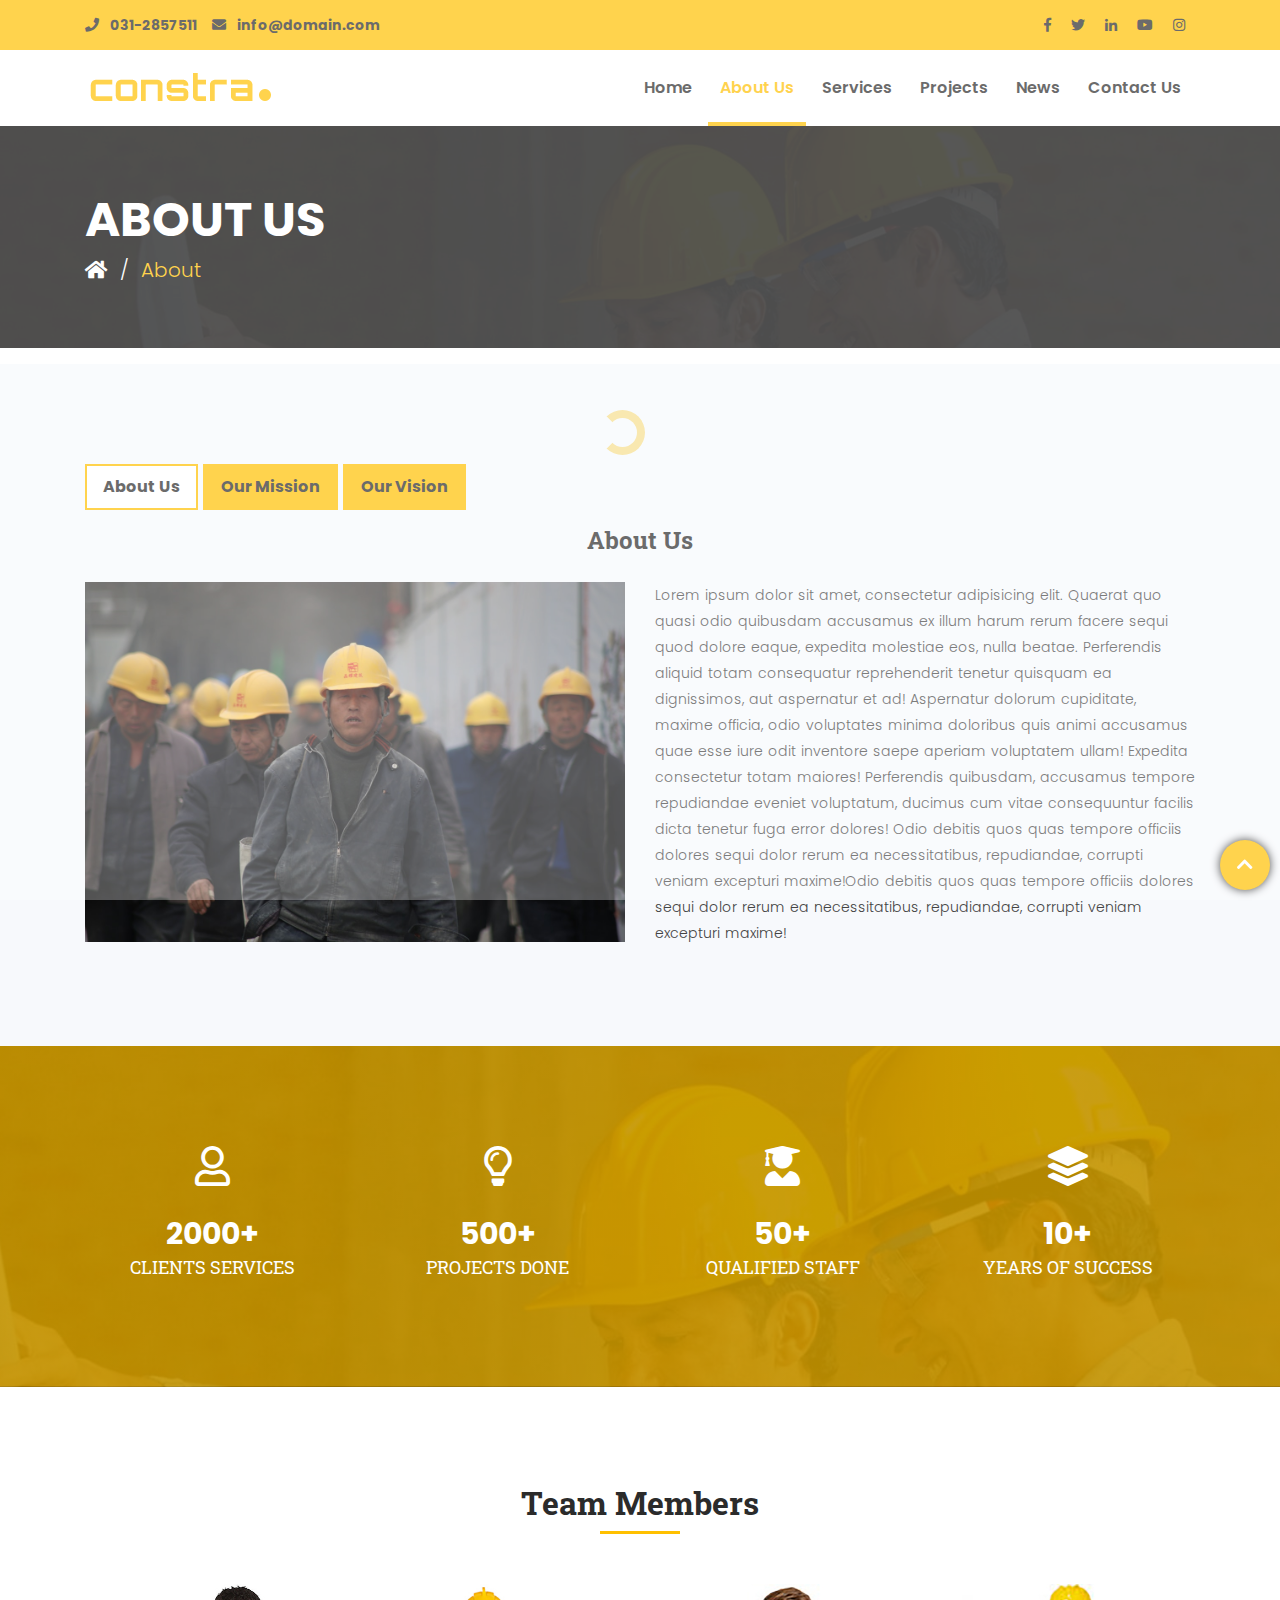
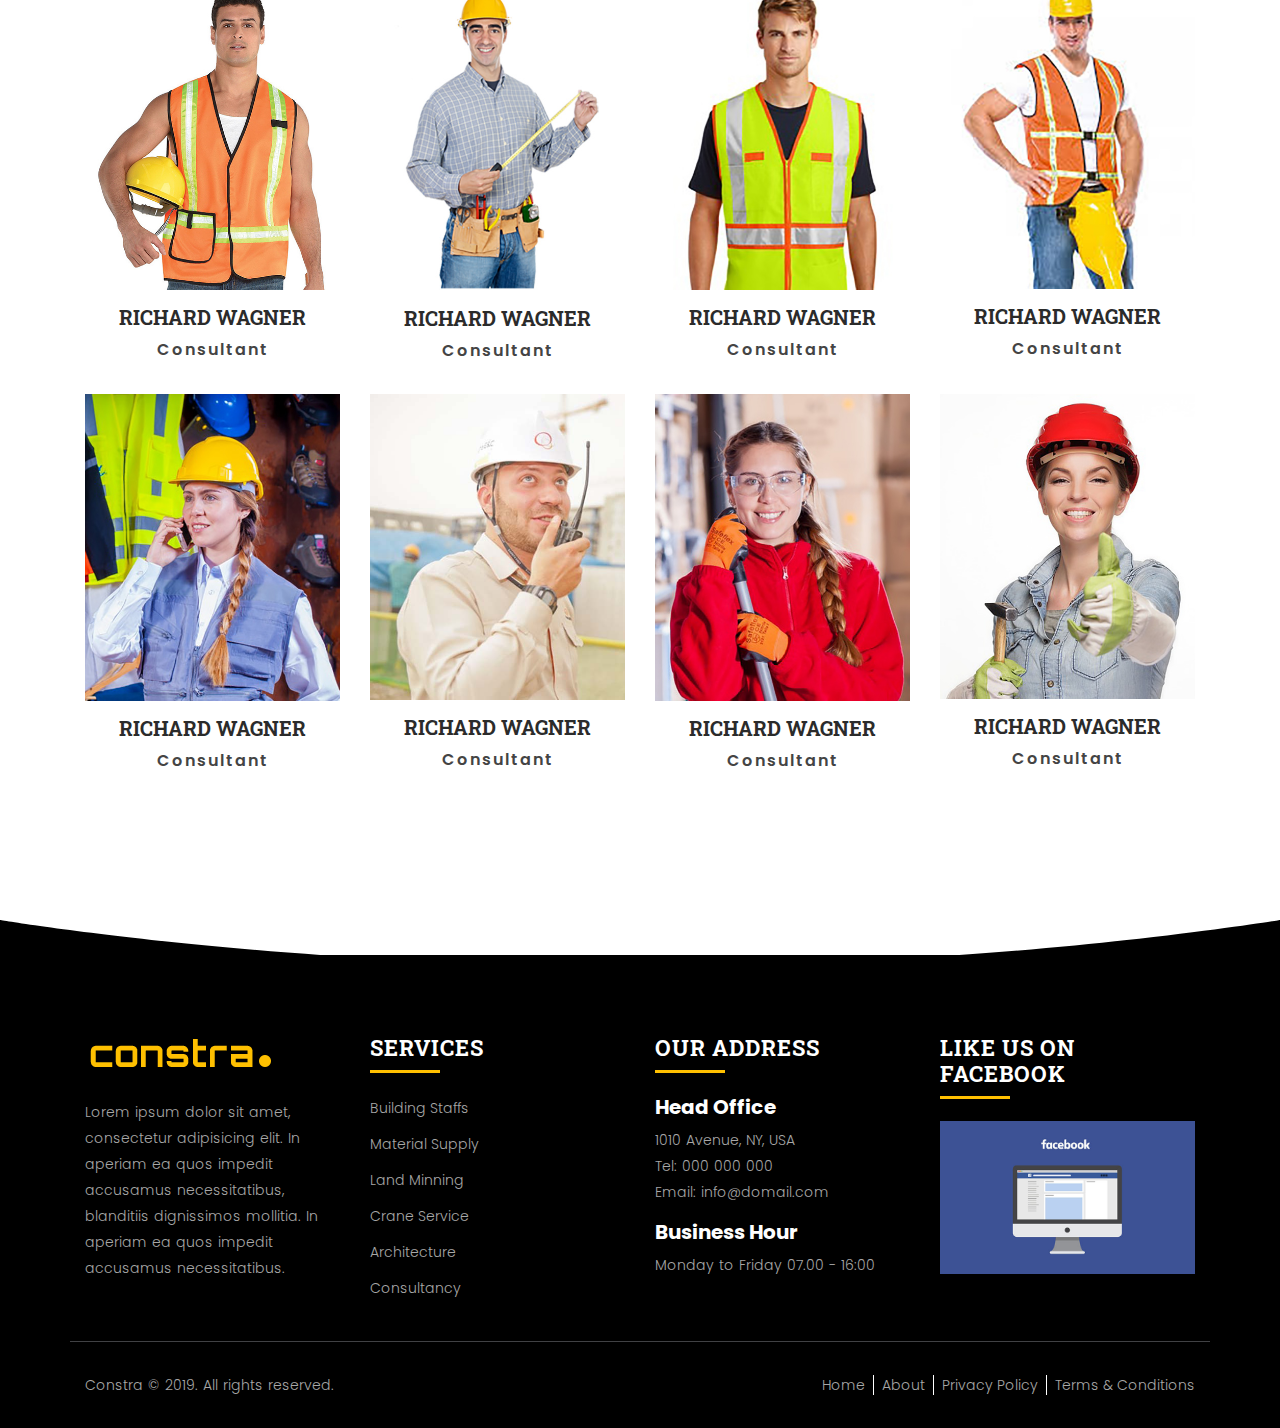
==== commit 7e76d47b: "Changed Logo Link" ====
--- a/about.html
+++ b/about.html
@@ -64,7 +64,7 @@
 	<!-- Start Navbar -->
 	<nav class="navbar navbar-expand-lg navbar-light bg-faded site-navigation menu_dropdown">
 	 <div class="container">
-		  <a class="navbar-brand" href="#"><img src="assets/img/logo.png" alt=""></a>
+		  <a class="navbar-brand" href="index.html"><img src="assets/img/logo.png" alt=""></a>
 		  <button class="navbar-toggler" type="button" data-toggle="collapse" data-target="#navbarSupportedContent" aria-controls="navbarSupportedContent" aria-expanded="false" aria-label="Toggle navigation">
 		    <span class="navbar-toggler-icon"></span>
 		  </button>
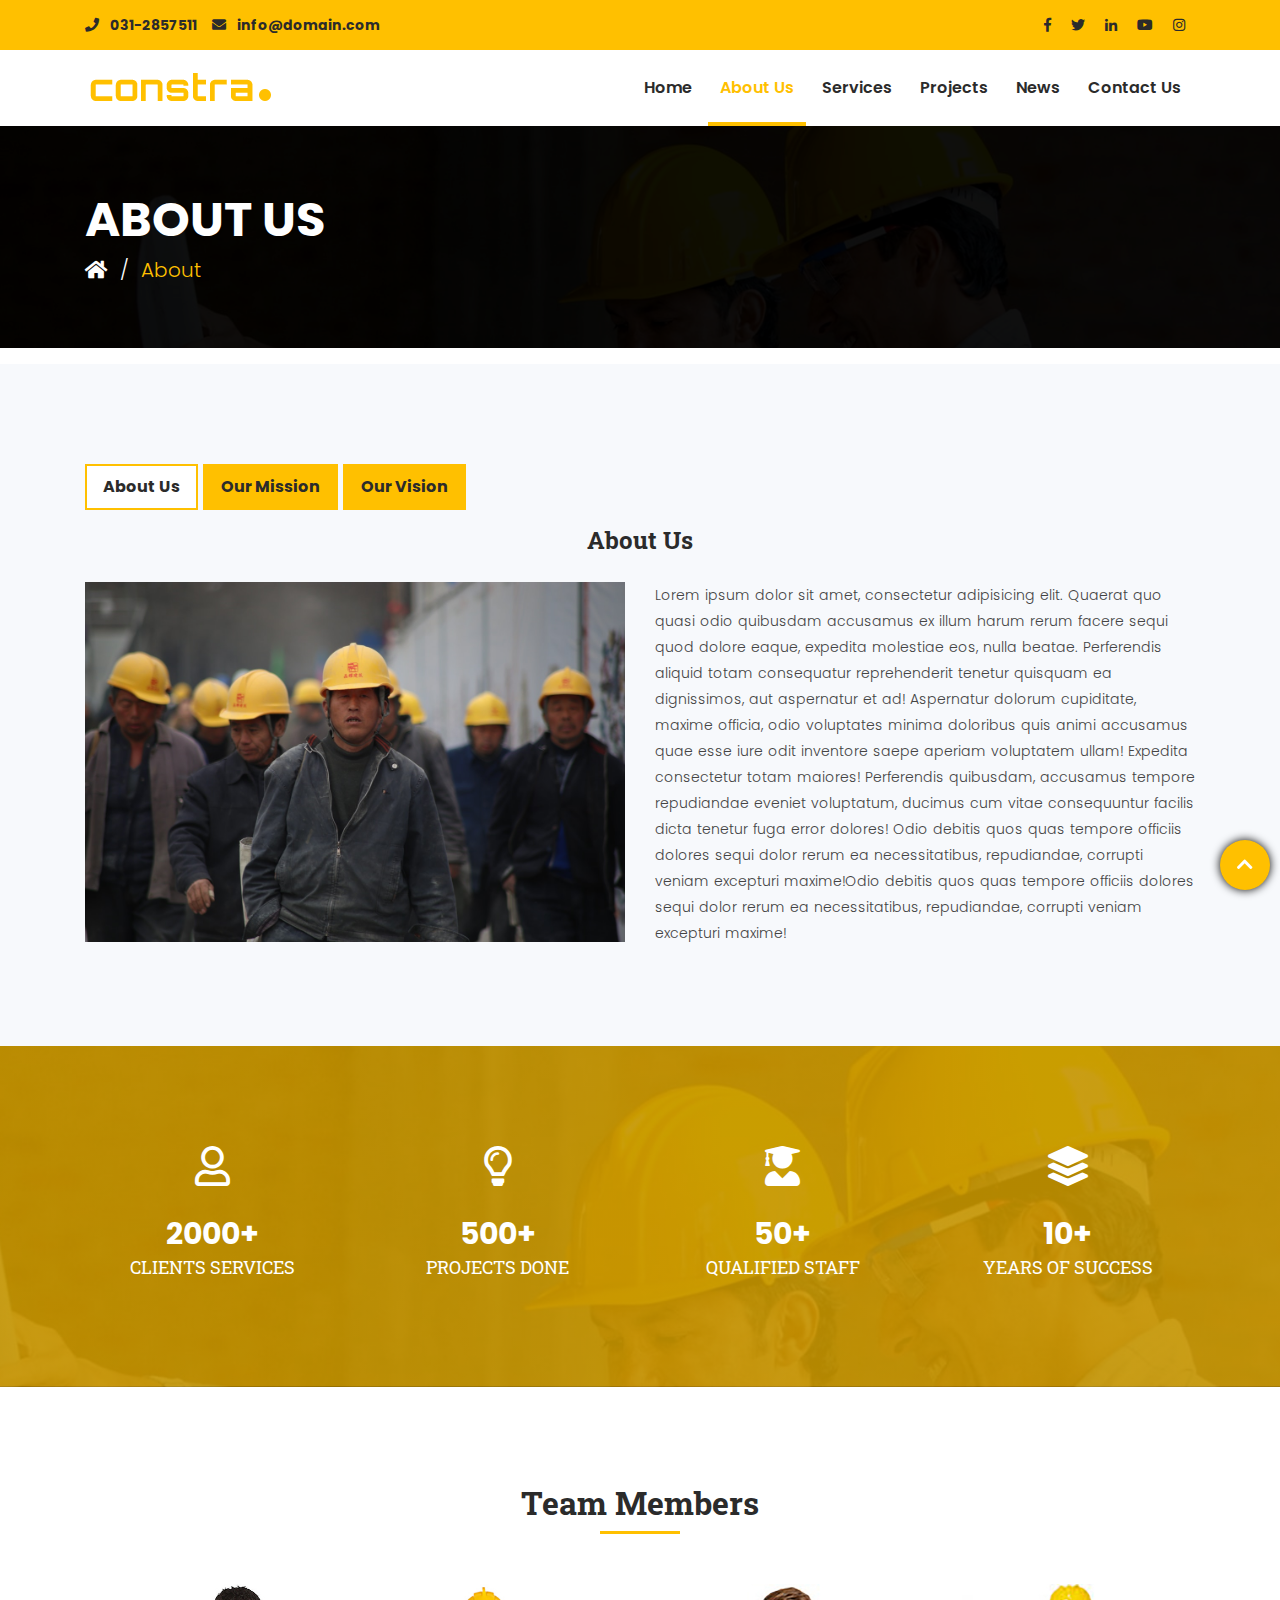
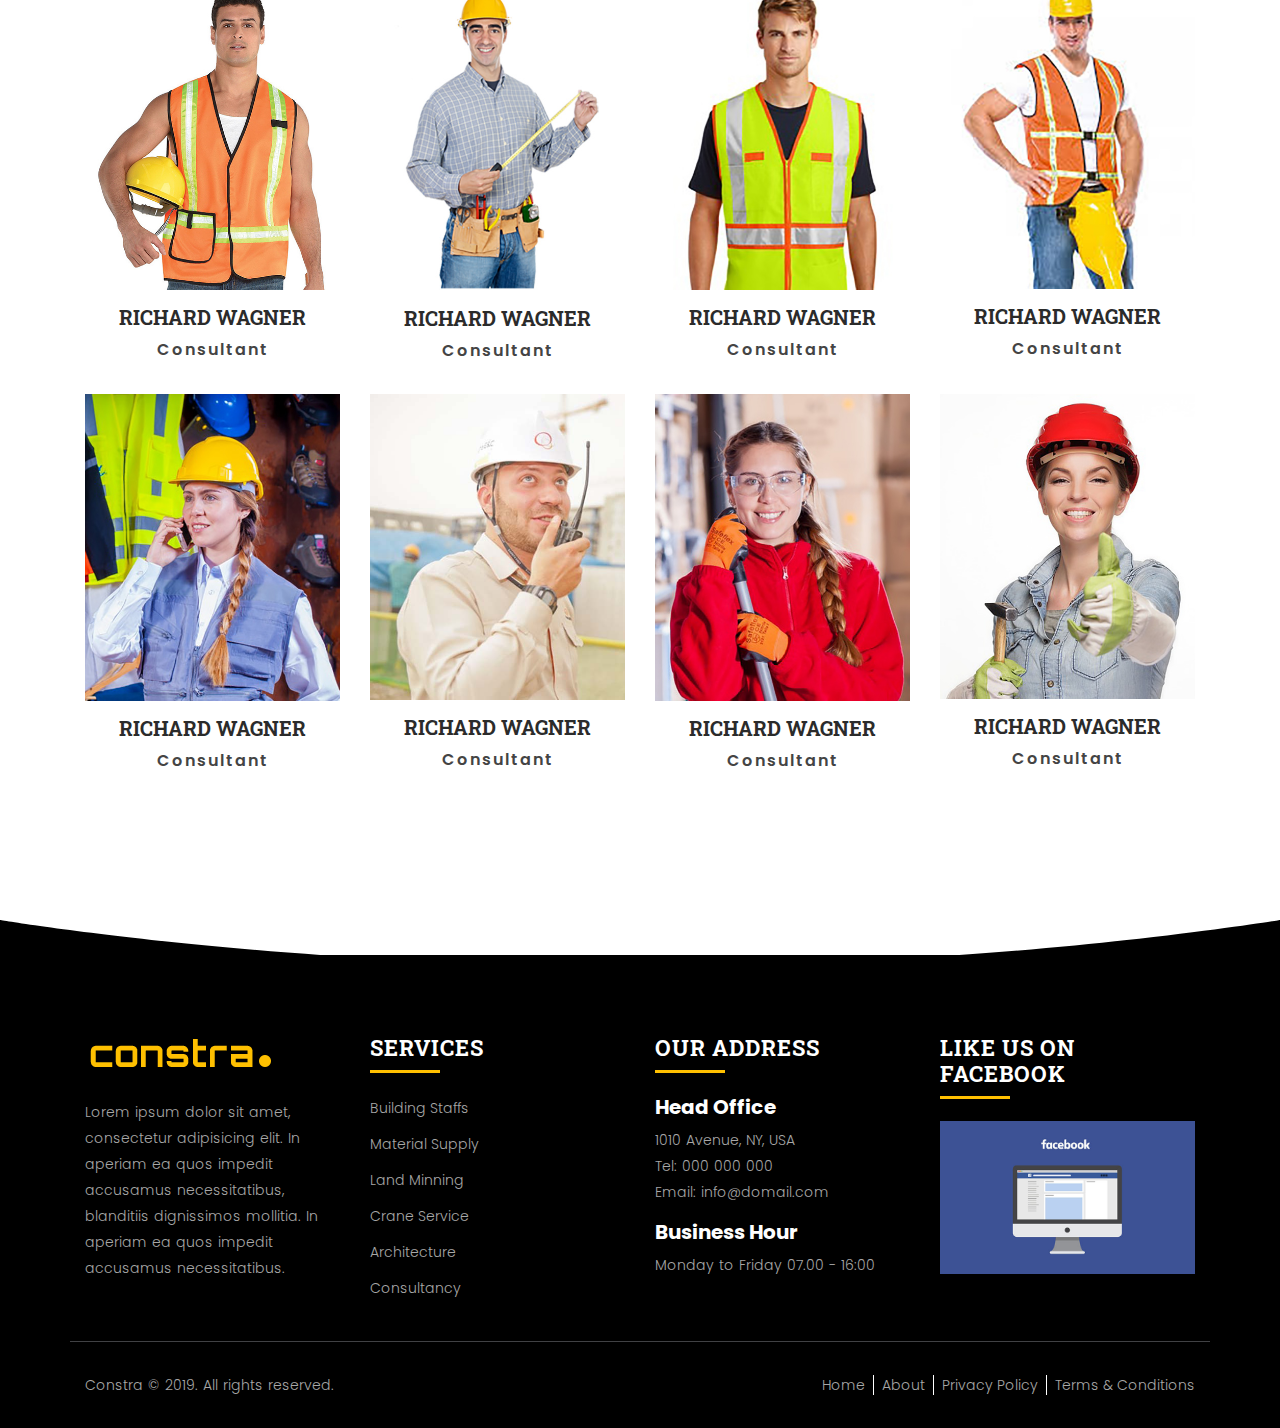
==== commit 87b3b8be: "Changed Social Link" ====
--- a/about.html
+++ b/about.html
@@ -29,9 +29,9 @@
 <body>
 	
 	<!-- preloader -->
-	<div class="preloader">
+	<!-- <div class="preloader">
 		<div class="loader"></div>
-	</div>
+	</div> -->
 
 	<!-- Header Top Start -->
 	<div class="header-top">
@@ -48,9 +48,9 @@
 				<div class="col-lg-6">
 					<div class="social">
 						<ul class="nav justify-content-end">
-							<li><a href=""><i class="fab fa-facebook-f"></i></a></li>
-							<li><a href=""><i class="fab fa-twitter"></i></a></li>
-							<li><a href=""><i class="fab fa-linkedin-in"></i></a></li>
+							<li><a href="https://www.facebook.com/shahadathossain.manik/"><i class="fab fa-facebook-f"></i></a></li>
+							<li><a href="https://twitter.com/shmanik14"><i class="fab fa-twitter"></i></a></li>
+							<li><a href="https://www.linkedin.com/in/shmanik14/"><i class="fab fa-linkedin-in"></i></a></li>
 							<li><a href=""><i class="fab fa-youtube"></i></a></li>
 							<li><a href=""><i class="fab fa-instagram"></i></a></li>
 						</ul>
